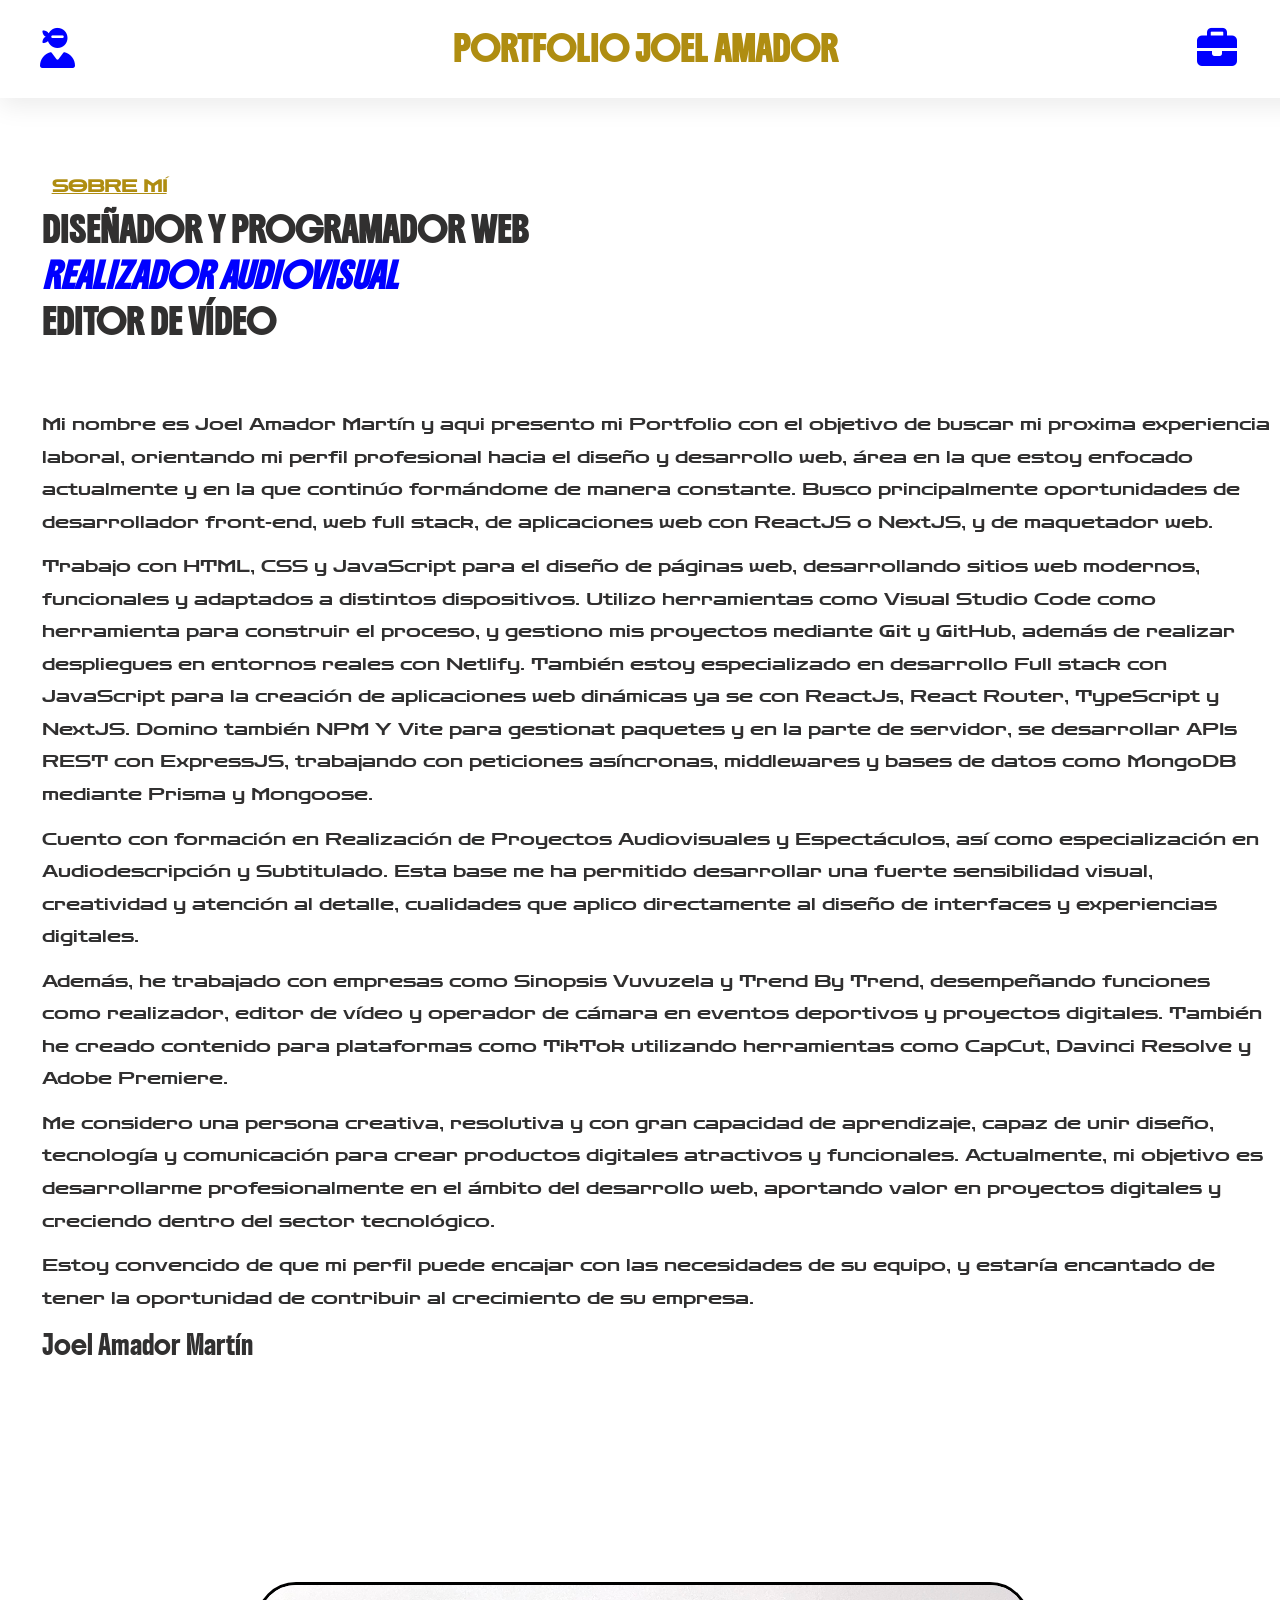
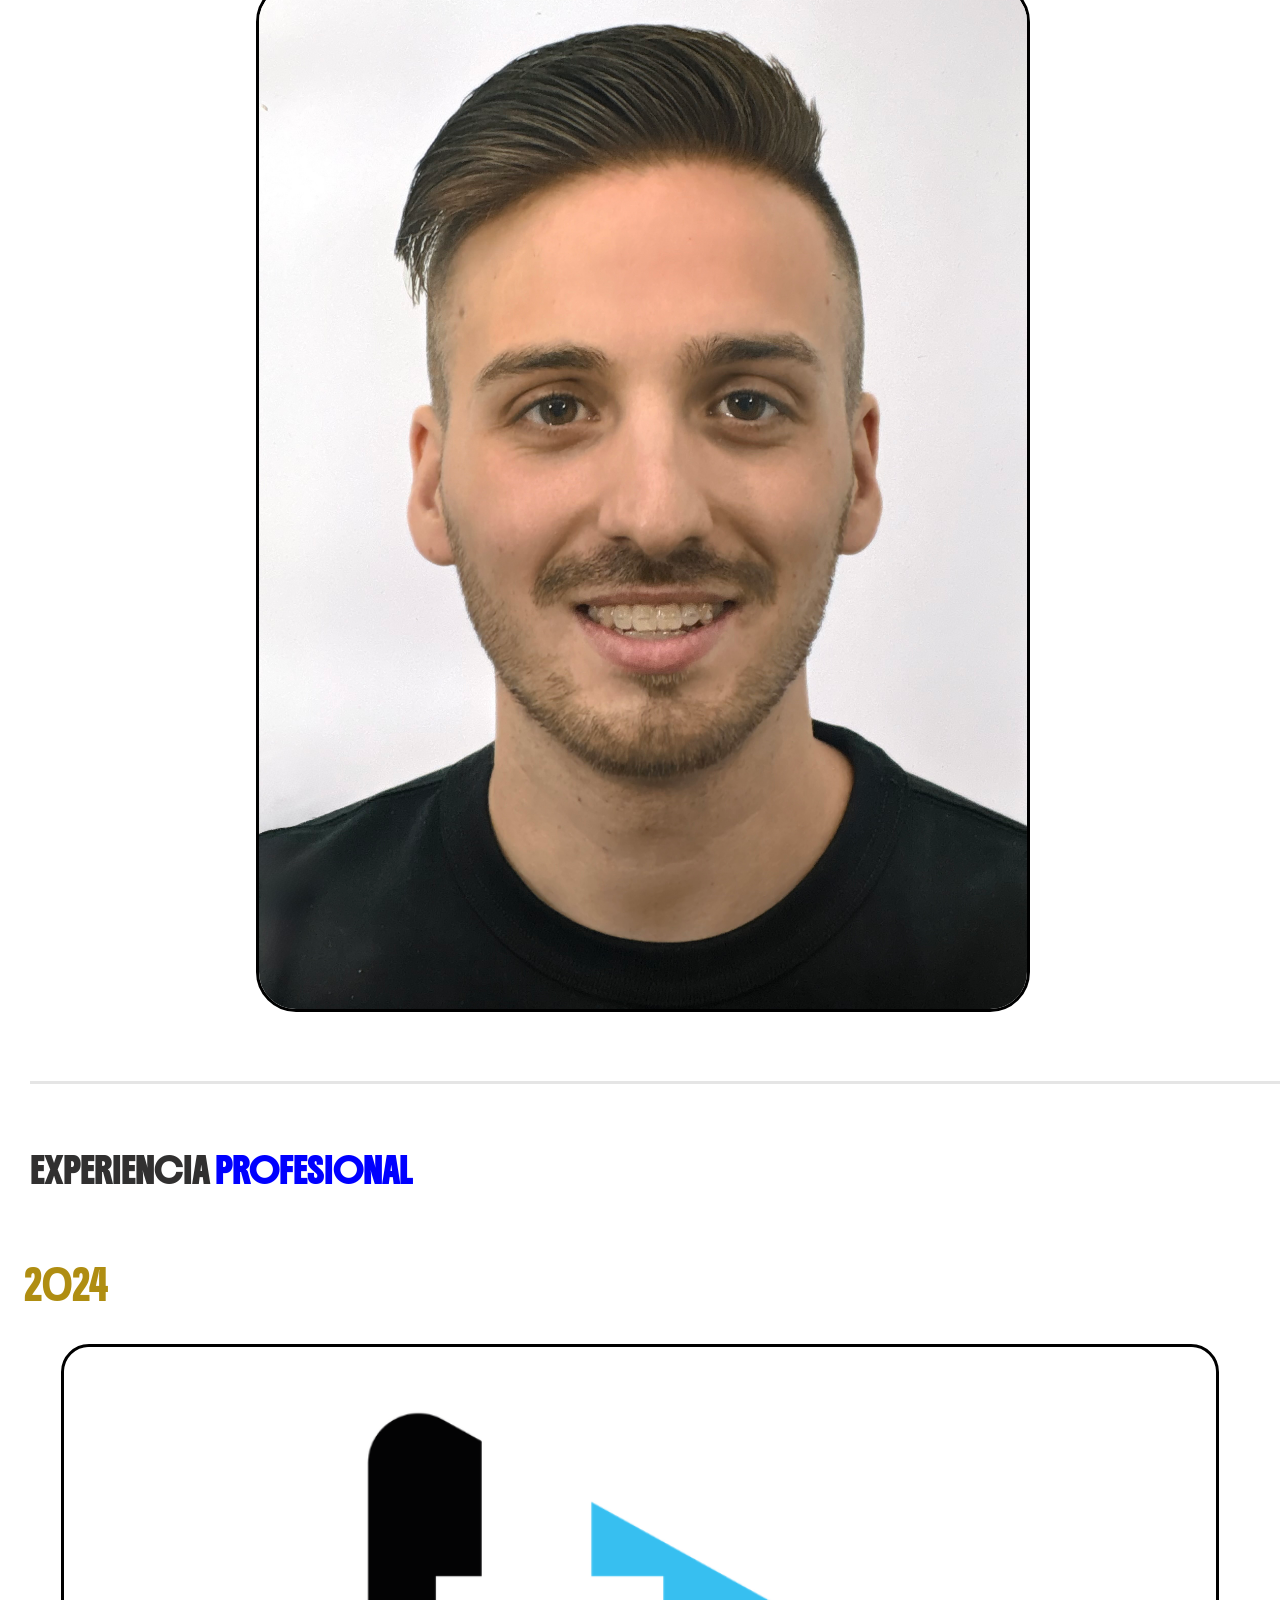
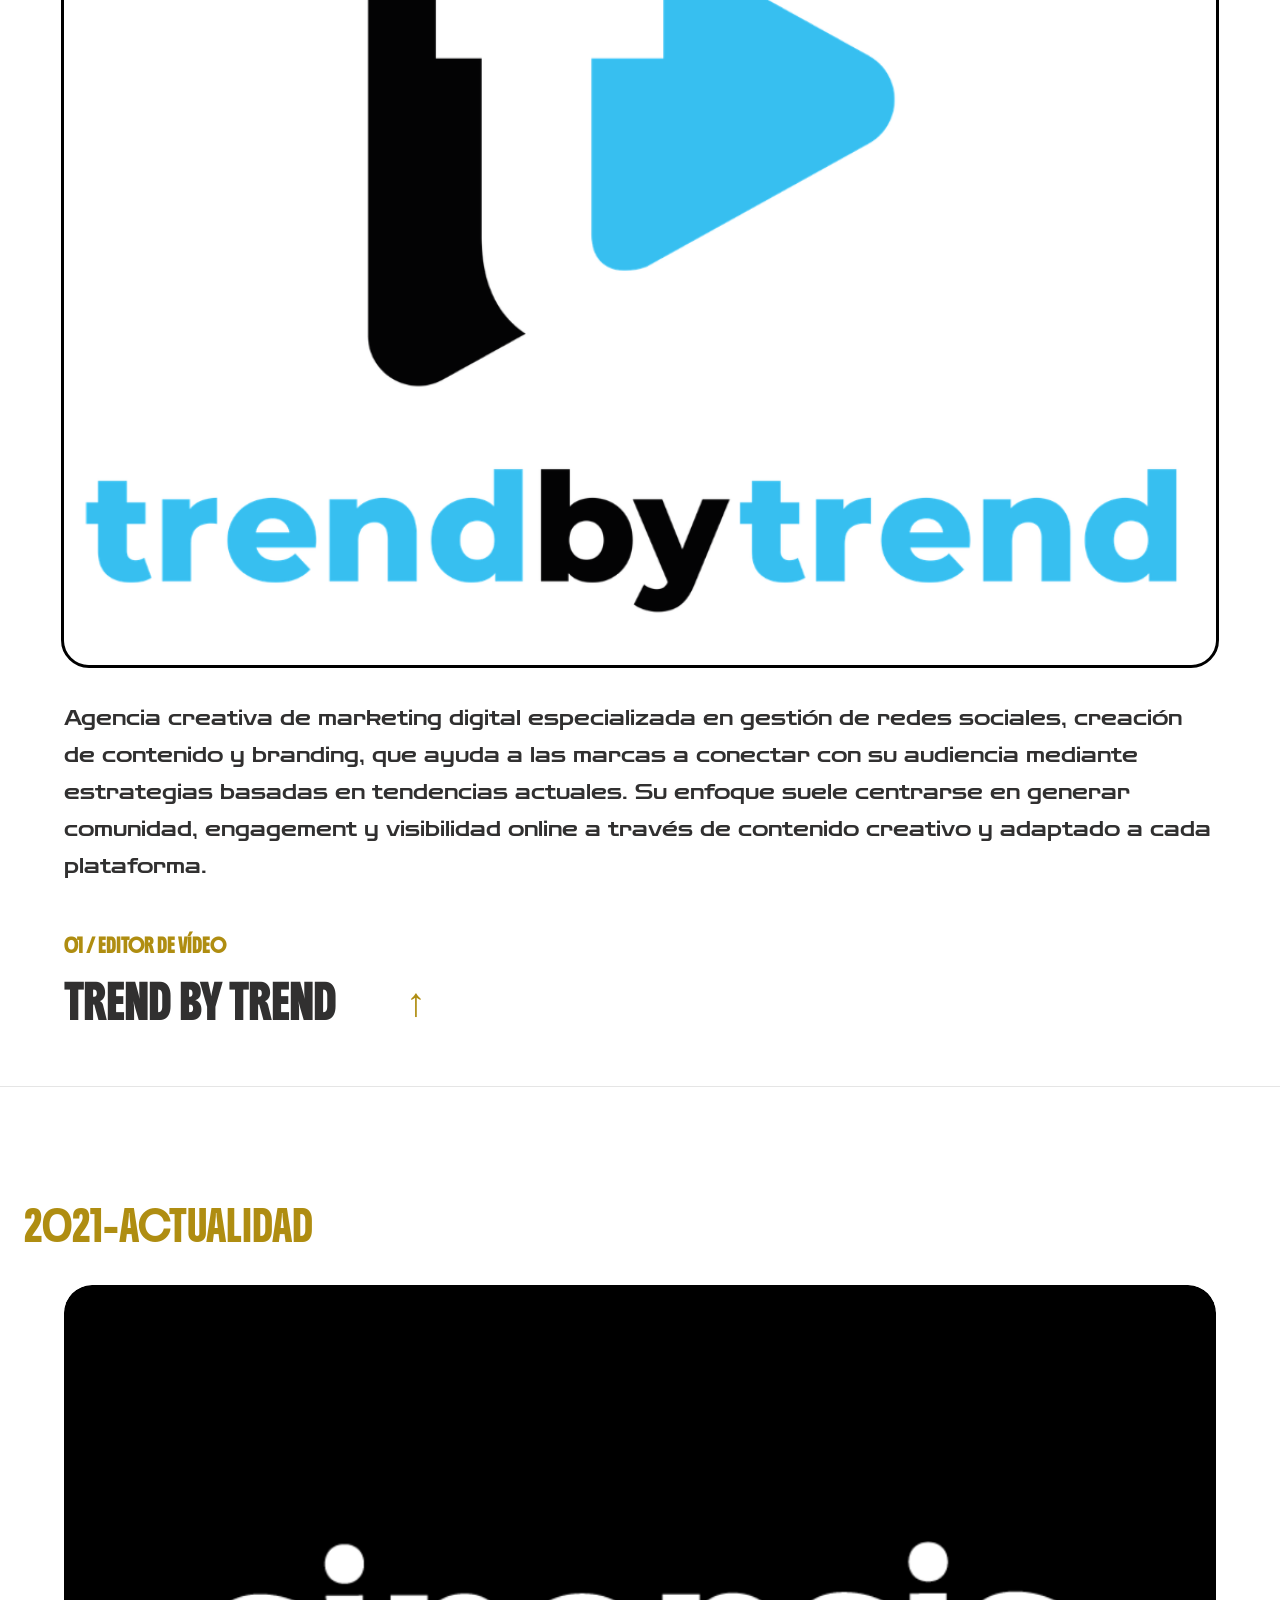
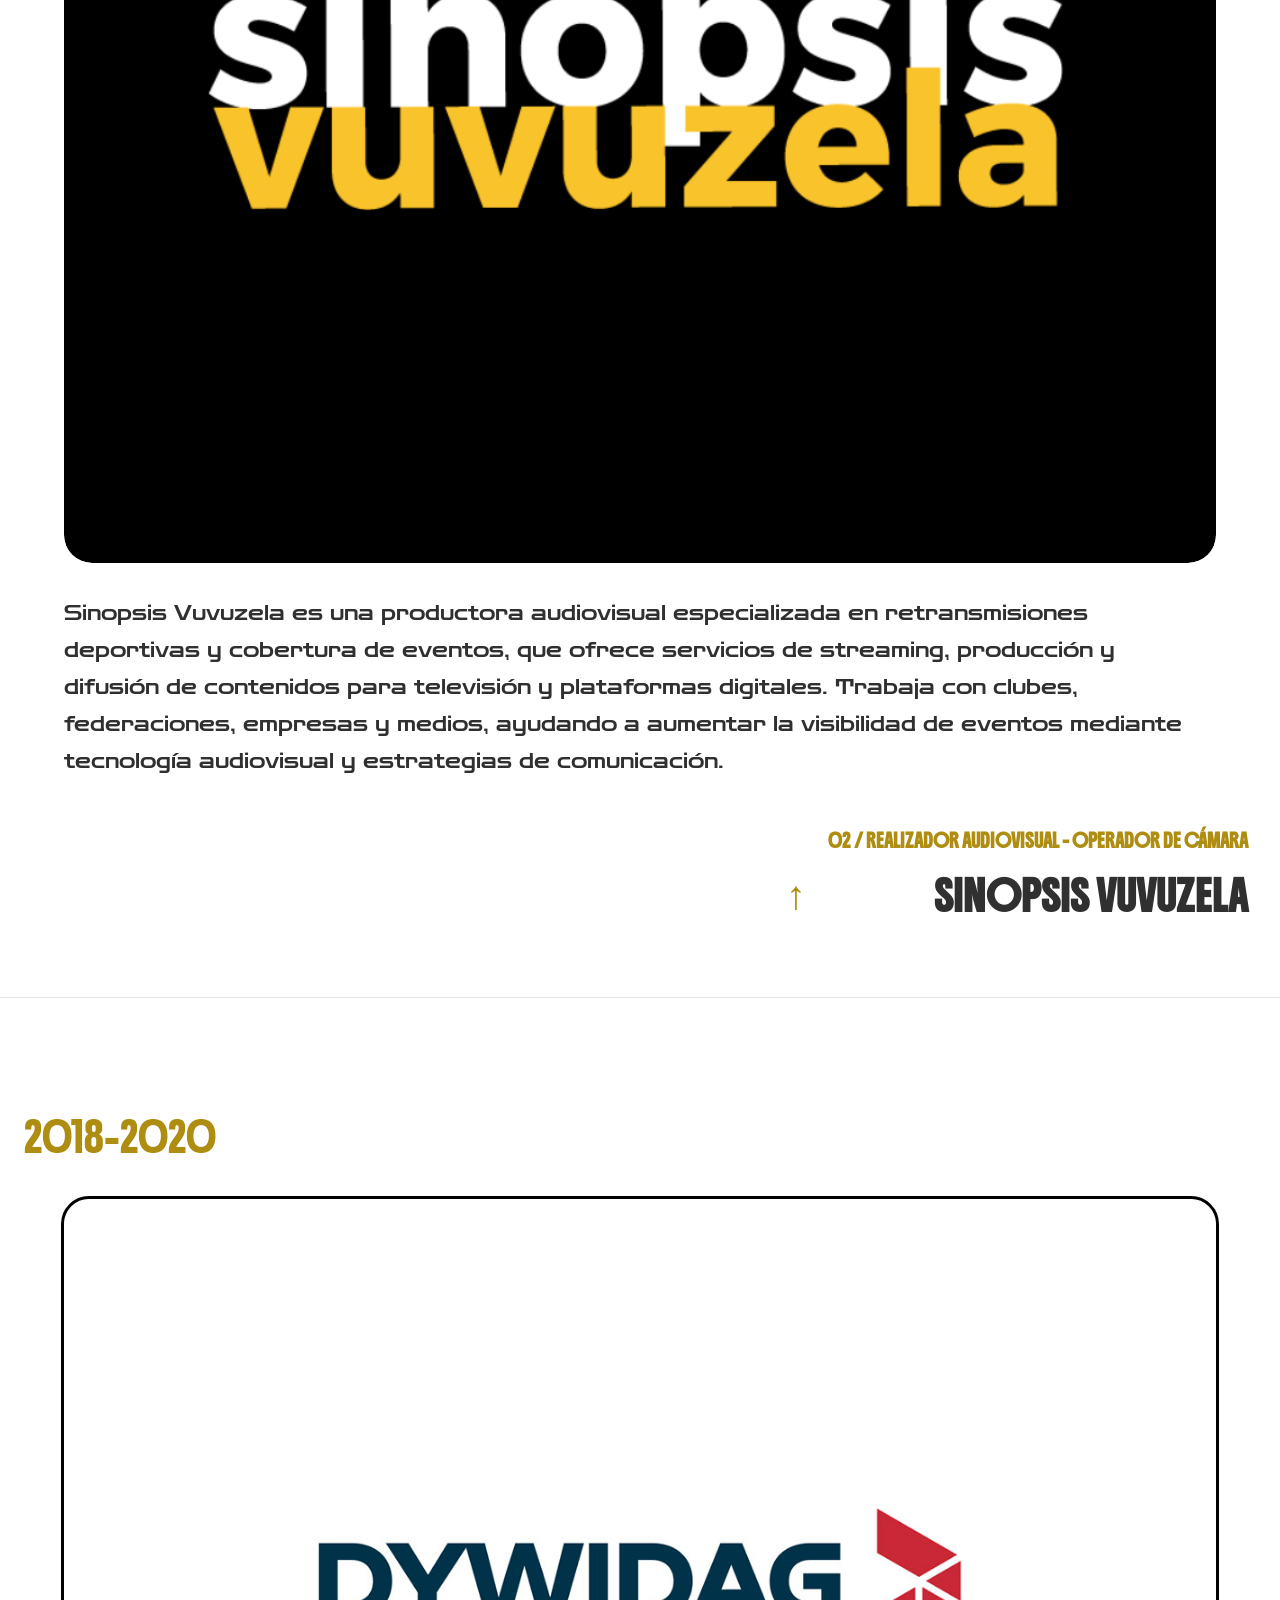
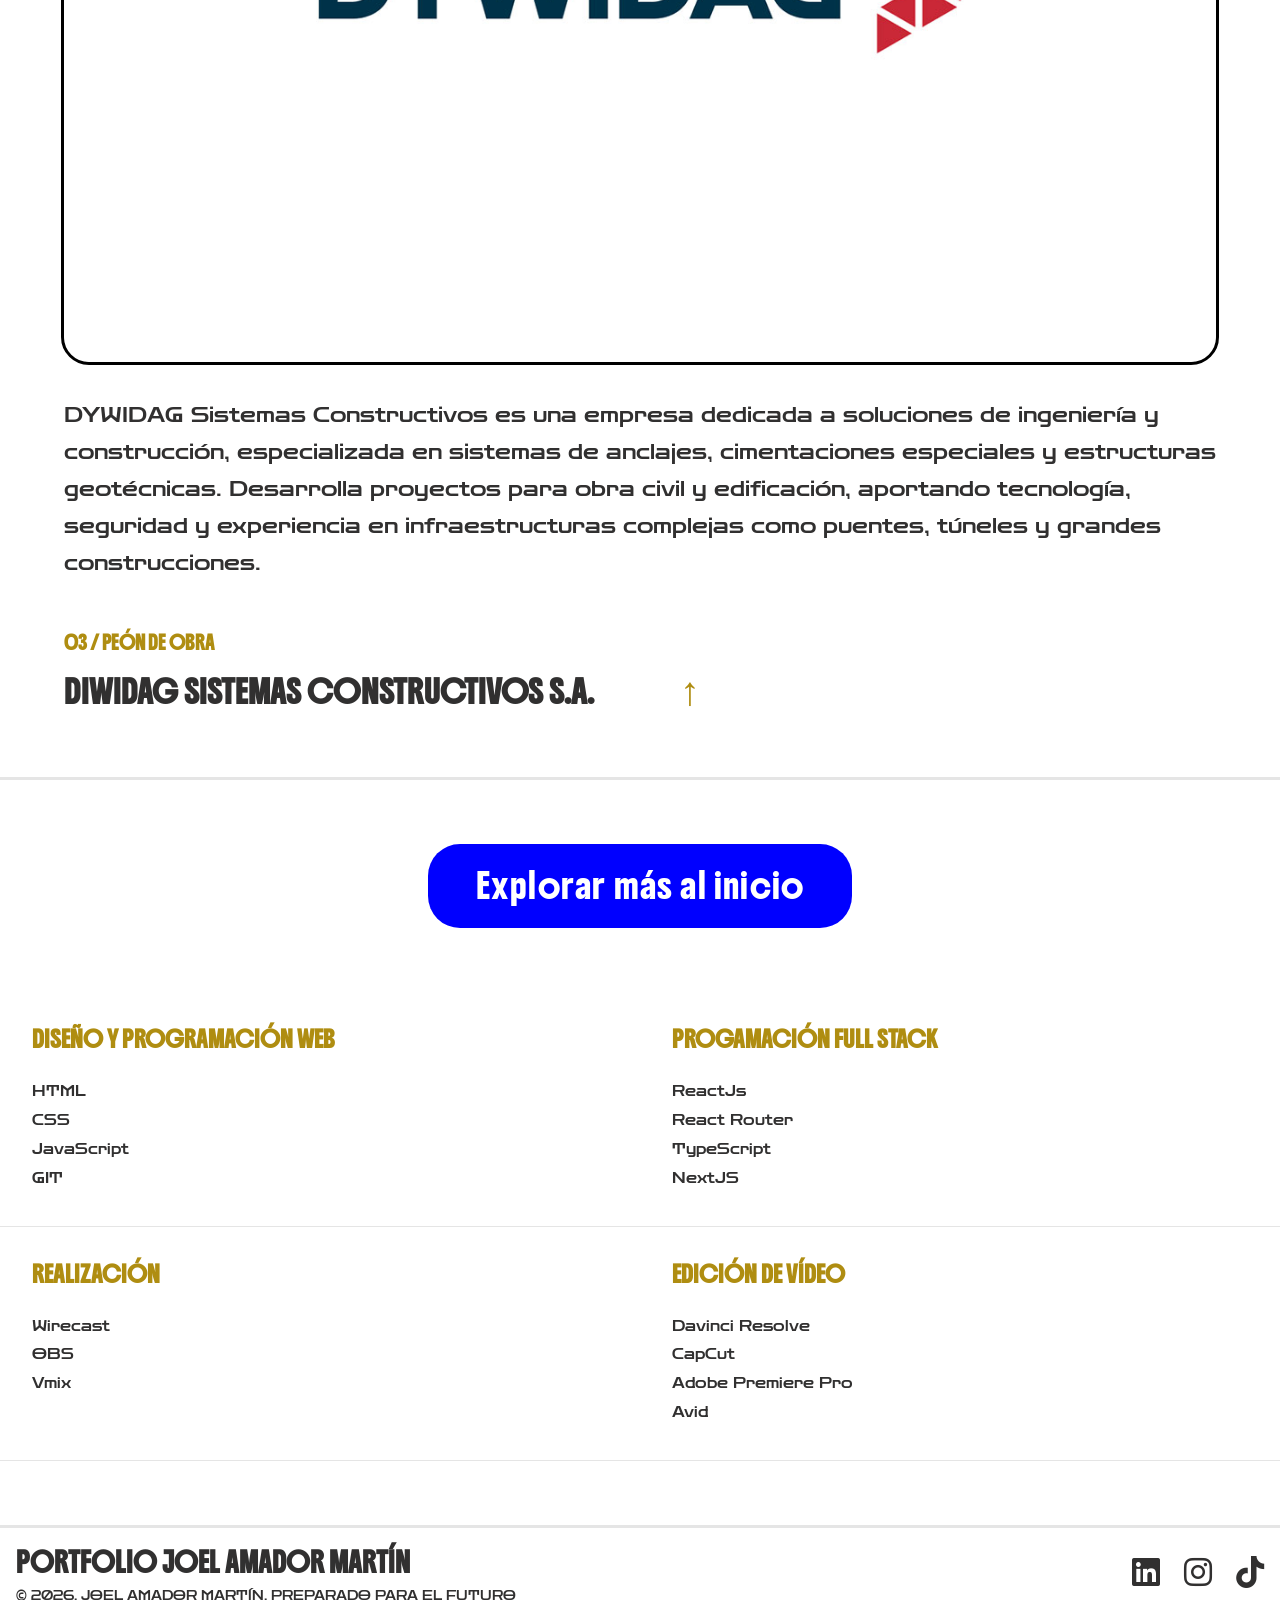
==== index.html @ 0bb432c2 "Cambiar nombre a index y actualizar enlaces" ====
<!DOCTYPE html>
<html lang="es">
<head>
    <meta charset="UTF-8">
    <meta name="color-scheme" content="light"> <!-- obligo a todos los navegadores a seguir mi estilo de color en dispositivos con modo oscuro-->
    <meta name="viewport" content="width=device-width, initial-scale=1.0">
    <title>Portfolio Joel Amador Martín</title>
    <link rel="stylesheet" href="css/estilos.css">
    <link rel="preload" as="image" href="img/foto.jpeg">
    <link rel="preload" as="image" href="img/LOGOTBT.PNG">
    <link rel="preload" as="image" href="img/SINOPSIS.jpeg">
    <link rel="preload" as="image" href="img/DIWYDAG.jpg">
    <link href="https://fonts.googleapis.com/css2?family=Zen+Dots&display=swap" rel="stylesheet">
    <link href="https://fonts.googleapis.com/css2?family=Boldonse&display=swap" rel="stylesheet">
    <link rel="stylesheet" href="https://cdnjs.cloudflare.com/ajax/libs/font-awesome/6.7.2/css/all.min.css">
    <script defer src="js/funciones.js"></script>
</head>
<body>
    <header>
        <!-- enlaces de contacto irán aquí -->
        <div class="menu-iz">
            <button class="ninja"><i class="fa-solid fa-user-ninja"></i></button>
            <nav class="contacto">
                <ul>
                    <li>CORREO<p class="adicional">joelamador26@gmail.com</p></li>
                    <li>TELÉFONO<p class="adicional">+34 605 461 922</p></li>
                    <li><a href="https://www.linkedin.com/in/joel-amador-martín-638b60219" target="_blank">LINKEDIN</a></li>
                    <li>UBICACIÓN<p class="adicional">Parla, Madrid</p></li>
                </ul>
            </nav>
        </div>
        <!-- titulo del proyecto -->
        <h1>PORTFOLIO JOEL AMADOR</h1>
        <!-- enlaces a otras ventanas irán aquí -->   
        <div class="menu-der">
            <button class="maleta"><i class="fa-solid fa-briefcase"></i></button>
            <nav class="experiencia">
                <ul>
                    <!-- javascript:void(0) hara que al pinchar navegue por la página -->
                    <li><a href="javascript:void(0)">EXPERIENCIA PROFESIONAL</a></li> 
                    <li><a href="Portfolio de trabajo.html">PORTFOLIO DE TRABAJO</a></li>
                    <li><a href="javascript:void(0)">HABILIDADES TÉCNICAS</a></li>
                    <li><a href="estudios.html">ESTUDIOS</a></li>
                </ul>
            </nav>
        </div>
    </header>

    <!-- presentación -->   
    <section class="descripcion">
        <h2>SOBRE MÍ</h2>
        <h1 class="titulo-grande"><span class="arriba">DISEÑADOR Y PROGRAMADOR WEB</span><br>
        <span class="medio">REALIZADOR AUDIOVISUAL</span><br>
        <span class="abajo">EDITOR DE VÍDEO</span>
        </h1>
        <p>Mi nombre es Joel Amador Martín y aqui presento mi Portfolio con el objetivo de buscar mi proxima experiencia laboral, orientando mi perfil profesional hacia el diseño y desarrollo web, área en la que estoy enfocado actualmente y en la que continúo formándome de manera constante. Busco principalmente oportunidades de desarrollador front-end, web full stack, de aplicaciones web con ReactJS o NextJS, y de maquetador web.</p>
        
        <p>Trabajo con HTML, CSS y JavaScript para el diseño de páginas web, desarrollando sitios web modernos, funcionales y adaptados a distintos dispositivos. Utilizo herramientas como Visual Studio Code como herramienta para construir el proceso, y gestiono mis proyectos mediante Git y GitHub, además de realizar despliegues en entornos reales con Netlify. También estoy especializado en desarrollo Full stack con JavaScript para la creación de aplicaciones web dinámicas ya se con ReactJs, React Router, TypeScript y NextJS. Domino también NPM Y Vite para gestionat paquetes y en la parte de servidor, se desarrollar APIs REST con ExpressJS, trabajando con peticiones asíncronas, middlewares y bases de datos como MongoDB mediante Prisma y Mongoose.</p>

        <p class="p1">Cuento con formación en Realización de Proyectos Audiovisuales y Espectáculos, así como especialización en Audiodescripción y Subtitulado. Esta base me ha permitido desarrollar una fuerte sensibilidad visual, creatividad y atención al detalle, cualidades que aplico directamente al diseño de interfaces y experiencias digitales.</p>

        <p class="p1">Además, he trabajado con empresas como Sinopsis Vuvuzela y Trend By Trend, desempeñando funciones como realizador, editor de vídeo y operador de cámara en eventos deportivos y proyectos digitales. También he creado contenido para plataformas como TikTok utilizando herramientas como CapCut, Davinci Resolve y Adobe Premiere.</p>

        <p class="p1">Me considero una persona creativa, resolutiva y con gran capacidad de aprendizaje, capaz de unir diseño, tecnología y comunicación para crear productos digitales atractivos y funcionales. Actualmente, mi objetivo es desarrollarme profesionalmente en el ámbito del desarrollo web, aportando valor en proyectos digitales y creciendo dentro del sector tecnológico.</p>

        <p class="p1">Estoy convencido de que mi perfil puede encajar con las necesidades de su equipo, y estaría encantado de tener la oportunidad de contribuir al crecimiento de su empresa.</p>
        <p class="p2">Joel Amador Martín</p>
    </section>
    <!--foto de Joel Amador-->   
    <div class="foto">
        <img src="img/foto.jpeg" alt="Imagen de Joel Amador">
    </div>

    <h1 class="experiencia-titulo titulo-grande">EXPERIENCIA <span style="color: blue;">PROFESIONAL</span></h1>

    <!-- sección para una de los trabajos -->
    <section class="trabajo1">
        <p>2024</p>
        <div class="seccion-imagen">
            <img src="img/tbt.png" alt="Imagen del trabajo">
        </div>
        <p class="seccion-resumen">Agencia creativa de marketing digital especializada en gestión de redes sociales, creación de contenido y branding, que ayuda a las marcas a conectar con su audiencia mediante estrategias basadas en tendencias actuales. Su enfoque suele centrarse en generar comunidad, engagement y visibilidad online a través de contenido creativo y adaptado a cada plataforma.</p>
        <div class="seccion-info">
            <h2>01 / EDITOR DE VÍDEO</h2>
        </div>
        <div class="seccion-titulo">
            <a href="https://trendbytrend.com" target="_blank" class="trabajo-link">
                <h1>TREND BY TREND</h1>
                <span class="flecha">↑</span>
            </a>
        </div>
    </section>

    <!-- segundo trabajo -->
    <section class="trabajo2">
        <p>2021-ACTUALIDAD</p>
            <div class="seccion-imagen">
                <img src="img/sinopsis.png" alt="Imagen del trabajo">
            </div>
            <p class="seccion-resumen">Sinopsis Vuvuzela es una productora audiovisual especializada en retransmisiones deportivas y cobertura de eventos, que ofrece servicios de streaming, producción y difusión de contenidos para televisión y plataformas digitales. Trabaja con clubes, federaciones, empresas y medios, ayudando a aumentar la visibilidad de eventos mediante tecnología audiovisual y estrategias de comunicación.</p>
            <div class="seccion-info">
                <h2>02 / REALIZADOR AUDIOVISUAL - OPERADOR DE CÁMARA</h2>
                <div class="seccion-titulo">
                    <a href="https://sinopsisvuvuzela.com" target="_blank" class="trabajo-link">
                        <span class="flecha">↑</span>
                        <h1>SINOPSIS VUVUZELA</h1>
                    </a>
                </div>
            </div>
    </section>

    <!-- tercer trabajo -->
    <section class="trabajo3">
        <p>2018-2020</p>
            <div class="seccion-imagen">
                <img src="img/DIWYDAG.jpg" alt="Imagen del trabajo">
            </div>
            <p class="seccion-resumen">DYWIDAG Sistemas Constructivos es una empresa dedicada a soluciones de ingeniería y construcción, especializada en sistemas de anclajes, cimentaciones especiales y estructuras geotécnicas. Desarrolla proyectos para obra civil y edificación, aportando tecnología, seguridad y experiencia en infraestructuras complejas como puentes, túneles y grandes construcciones.</p>
            <div class="seccion-info">
                <h2>03 / PEÓN DE OBRA</h2>
                <div class="seccion-titulo">
                    <a href="https://dywidag.com/es-ES" target="_blank" class="trabajo-link">
                        <h1>DIWIDAG SISTEMAS CONSTRUCTIVOS S.A.</h1>
                        <span class="flecha">↑</span>
                    </a>
                </div>
            </div>
    </section>

    <!-- botón para la vuelta al inicio -->
    <div class="vuelta">
        <button id="explorar-btn">Explorar más al inicio</button>
    </div>

    <!-- sección de capacidades -->
    <section class="capacidades">
        <div>
            <h2>DISEÑO Y PROGRAMACIÓN WEB</h2>
            <li>HTML</li>
            <li>CSS</li>
            <li>JavaScript</li>
            <li>GIT</li>    
        </div>
        <div>
            <h2>PROGAMACIÓN FULL STACK</h2>
            <li>ReactJs</li>
            <li>React Router</li>
            <li>TypeScript</li>
            <li>NextJS</li>    
        </div>
        <div>
            <h2>REALIZACIÓN</h2>
            <li>Wirecast</li>
            <li>OBS</li>
            <li>Vmix</li> 
        </div>
        <div>
            <h2>EDICIÓN DE VÍDEO</h2>
            <li>Davinci Resolve</li>
            <li>CapCut</li>
            <li>Adobe Premiere Pro</li>
            <li>Avid</li> 
        </div>

    </section>

    <!-- final del body -->
    <footer>
        <div class="footer-titulo">
            <div class="footer-text">
                <h1>PORTFOLIO JOEL AMADOR MARTÍN</h1>
                <h2>© 2026. JOEL AMADOR MARTÍN. PREPARADO PARA EL FUTURO</h2>
            </div>
            <div class="footer-enlaces">
                <a href="https://www.linkedin.com/in/joel-amador-martín-638b60219" target="_blank"><i class="fa-brands fa-linkedin"></i></a>
                <a href="https://www.instagram.com/jowy11_/" target="_blank"><i class="fa-brands fa-instagram"></i></a>
                <a href="https://www.tiktok.com/@jowy11_?is_from_webapp=1&sender_device=pc" target="_blank"><i class="fa-brands fa-tiktok"></i></a>
            </div>
        </div>
    </footer>
</body>
</html>
---- css/estilos.css ----
:root {
    color-scheme: light; /* No cambiará nada del CSS en dispositivos oscuros */
}

*{
    margin: 0;
    padding: 0;
}

 /* ===================== CUERPO ===================== */

body {
    font-family: 'Zen Dots', sans-serif;
    color: #313030;
    background-color: #ffffff;
    font-size: clamp(0.95rem, 1.4vw, 1.1rem); /* Para ajustar el texto dinamicamente según el ancho de la pantalla */
}

 /* ===================== HEADER ===================== */

header {
    display: flex;
    justify-content: space-between;
    align-items: center;
    position: fixed; /* Mantiene el encabezado fijo al hacer scroll */
    top: 0; 
    left: 0; 
    width: 100%;
    padding: 1.5rem 2rem;
    /* Filtros para que el contenido que pase por debajo se vea en un tono transparente y difuminado */
    background-color: rgba(255, 255, 255, 0.75); /* Fondo semitransparente */
    backdrop-filter: blur(12px); /* Desenfoque del fondo detrás del header */
    -webkit-backdrop-filter: blur(12px); /* Compatibilidad Safari */
    box-shadow: 0 8px 24px rgba(0, 0, 0, 0.08); /* Sombra suave bajo el header */
    z-index: 10;
}
 
header h1 {
    font-family: 'Boldonse', sans-serif;
    color: #AF8D11;
    position: absolute; /* Posiciona el título sobre el centro del header */
    left: 48%; 
    transform: translateX(-50%); /* Centra exactamente el título */
    font-size: clamp(1.35rem, 2vw, 2rem); /* Para ajustar el texto dinamicamente según el ancho de la pantalla */
    white-space: nowrap; /* Evita que el texto se divida en varias líneas */
    transition: all 0.3s ease; /* Transición suave para cambios de estilo */
}
 
header h1:hover {
    color: black;
    font-size: clamp(1.55rem, 2.3vw, 2.3rem);
}
 
/* Div botones */
.menu-iz,
.menu-der {
    display: flex;
    position: relative;
}

.menu-iz {
    width: 50px; 
    height: 50px;
}

.menu-der {
    width: 170px; 
    height: 50px; 
    right: 10px;
}
 
/* Botones */
.ninja, .maleta {
    width: 100%; 
    height: 100%;
    background-color: transparent; /* Sin fondo para que sea solo icono */
    border: none; /* Sin borde para que sea solo icono */
    cursor: pointer; /* Indica que es interactivo */
    font-size: 3rem;
    color: blue;
    transition: all 0.3s ease; /* Transición suave para cambios de estilo */
}
 
.ninja:hover,
.maleta:hover {
    color: black;
    font-size: 3.5rem;
}
 
/* Menús desplegables de los botones */
nav.contacto,
nav.experiencia {
    font-family: 'Boldonse', sans-serif;
    display: none; /* Ocultas hasta que se activa su clase .show */
    position: absolute; /* Posicionadas sobre el resto del contenido */
    top: calc(100% + 0.75rem); /* Se sitúan justo debajo del botón */
    left: -32px; 
    min-width: 14rem;
    padding: 0.8rem;
    border-radius: 1rem;
    background-color: rgba(255, 255, 255, 0.9); /* Fondo translúcido blanco */
    backdrop-filter: blur(12px); /* Desenfoque del contenido detrás */
    -webkit-backdrop-filter: blur(12px); /* Compatibilidad Safari */
    border: 1px solid rgba(0, 0, 0, 0.08);
    box-shadow: 0 24px 55px rgba(0, 0, 0, 0.50); /* Sombra pronunciada para profundidad */
    z-index: 20;
}
 
/* Menús desplegables del boton derecho */
nav.experiencia {
    left: auto;
    right: 22px; 
}
 
/* Menús desplegados */
nav.contacto.show,
nav.experiencia.show {
    display: block; /* Muestra los menús cuando tienen la clase .show */
}
 
/* Listas dentro de los menús */
nav.contacto ul,
nav.experiencia ul {
    display: flex; /* Flexbox para apilar los elementos */
    flex-direction: column; /* Lista vertical */
    list-style: none;
    gap: 0.35rem;
}
 
/* Items de las listas */
nav.contacto li,
nav.experiencia li {
    padding: 0.8rem 1rem; 
    border-radius: 0.9rem;
    background: rgba(255, 255, 255, 0.2); /* Fondo translúcido que resalta */
    cursor: pointer; /* Indica que es interactivo */
    transition: all 0.3s ease;
}
 
nav.contacto li:hover,
nav.experiencia li:hover {
    font-size: 1.3rem;
}
 
/* Enlaces dentro de los items */
nav.contacto li a,
nav.experiencia li a {
    color: #111;
    text-decoration: none; /* Elimina subrayado de los enlaces */
}
 
/* Contenido adicional dentro de los items */
nav.contacto li p.adicional {
    display: none; /* Texto adicional oculto por defecto */
    margin-top: 0.5rem;
    padding: 0.5rem 1rem;
    background: rgba(0, 0, 0, 0.15); /* Fondo oscuro semitransparente */
    border-radius: 0.5rem;
    color: #333;
    font-size: 0.9rem;
}
 
nav.contacto li.show p.adicional {
    display: block; /* Muestra el texto adicional cuando se activa */
}
 

/* ===================== PRESENTACIÓN ===================== */

/* Descripción y foto */
.descripcion {
    display: inline-block; /* Alinea la descripción junto a la imagen */
    vertical-align: top; /* Asegura que quede alineado en la parte superior */
    width: 50%;
    margin-left: 2%;
    padding: 11rem 0; 
}
 
/* Subtitulo */
.descripcion h2 {
    text-align: start;
    text-decoration: underline; /* Subraya para destacar la sección */
    color: #AF8D11;
    font-size: 1.1rem;
    margin: 0 10px 10px;
    transition: font-size 0.3s ease;
    cursor: pointer;
    white-space: nowrap; /* Evita que el texto se divida en varias líneas */
}
 
.descripcion h2:hover {
    font-size: 1.3rem;
}

/* Título de la sección */
.titulo-grande {
    font-size: 30px;
    font-family: 'Boldonse', sans-serif;
    margin: 0 10px 4rem 0;
    text-align: start; /* Alinea el texto al inicio de su contenedor */
    text-transform: uppercase; /* Convierte el texto a mayúsculas */
}
 
.descripcion .titulo-grande {
    transition: font-size 0.3s ease;
}
 
.descripcion .titulo-grande:hover {
    font-size: 32px;
}
 
/* Línea del medio del titulo */
.medio {
    color: blue;
    font-style: italic; /* Cursiva */
}
 
/* Párrafo de la sección */
.descripcion p {
    color: #313030;
    margin: 0.75rem 0; /* Espacio vertical entre párrafos */
    line-height: 1.85; /* Altura de línea para mejorar lectura */
    text-align: start;
}
 
/* Párrafos que ocupan mas ancho que los otros*/
.p1 {
   width: 98vw; /* Obliga al texto a ser gigante (94% de la pantalla), saltándose el límite del 50%, pero adaptándose si encoges la ventana */
   max-width: 1390px; /* Evita que en monitores enormes se estire más allá de tu diseño original */
}
 
/* Línea final */
.p2 {
    font-family: 'Boldonse', sans-serif;
    color: blue;
    margin-top: 3rem;
    font-size: 1.1rem; 
    padding-top: 2px;
}
 
/* Div de la foto */
.foto {
    display: inline-block; /* Permite colocar la imagen junto al texto */
    vertical-align: top; /* Alinea la imagen con la parte superior del texto */
    width: 36%;
    padding: 15rem 3rem;
}
 
/* Imágen Joel */
.foto img {
    width: 120%;
    margin-left: -20px;
    border: 3px solid #000;
    border-radius: 2.5rem;
    object-fit: cover; /* Asegura que la imagen cubra todo el contenedor sin distorsionarse */
    transition: transform 0.4s ease; /* Transición suave para el efecto hover */
}
 
.foto img:hover {
    transform: scale(1.05);
}


/* ===================== TRABAJOS ===================== */

/* Título de la sección */ 
.experiencia-titulo {
   margin: -5rem 0 9rem 30px;
   text-align: start; /* Alineación inicial para mantener consistencia */
   border-top: 3px solid rgba(0, 0, 0, 0.1);
   padding-top: 4rem;
}

/* Contenedores de cada trabajo */
.trabajo1,
.trabajo2,
.trabajo3 {
    position: relative; /* Para posicionar los títulos de cada trabajo */
    padding-top: 2rem;
    margin-bottom: 4rem;
    border-bottom: 1px solid rgba(0, 0, 0, 0.1);
}

.trabajo3 {
    border-bottom: 3px solid rgba(0, 0, 0, 0.1);
}

/* Títulos de cada trabajo */
.trabajo1 p,
.trabajo2 p,
.trabajo3 p {
    position: absolute; /* Posiciona los títulos sobre las imágenes */
    margin: 0;
    font-family: 'Boldonse', sans-serif;
    font-size: 27px;
    color: #AF8D11;
}

.trabajo1 p,
.trabajo3 p {
    right: 20px;
    text-align: right;
}

.trabajo1 p {
    top: -6.5rem;
}

.trabajo2 p {
    top: -0.5rem;
    left: 30px;
    text-align: left;
}

.trabajo3 p {
    top: 1rem;
}

/* Sección de imagen de cada trabajo */
.trabajo1 .seccion-imagen,
.trabajo2 .seccion-imagen,
.trabajo3 .seccion-imagen {
    width: 50%;
    margin-bottom: 3.5rem;
    overflow: hidden; /* Oculta cualquier parte de la imagen que sobresalga del contenedor */
    border-radius: 1.75rem;
}

.trabajo1 .seccion-imagen,
.trabajo3 .seccion-imagen {
    margin-left: 24px;
    border: 3px solid #000;
}

.trabajo1 .seccion-imagen {
    margin-top: -20px;
}

.trabajo2 .seccion-imagen {
    margin-top: 75px;
    margin-left: 48%;
}

.trabajo3 .seccion-imagen {
    width: 47%;
    margin-top: 5.5rem;
}

/* Imágenes de cada trabajo */
.trabajo1 .seccion-imagen img,
.trabajo2 .seccion-imagen img,
.trabajo3 .seccion-imagen img {
    display: block; /* Elimina el espacio inferior que las imágenes suelen tener */
    object-fit: cover; /* Asegura que la imagen cubra todo el contenedor sin distorsionarse */
    transition: transform 0.4s ease;
}

.trabajo2 .seccion-imagen img,
.trabajo3 .seccion-imagen img {
    width: 100%;
}

.trabajo1 .seccion-imagen img {
    width: 94%;
    margin-left: 20px;
}

.trabajo3 .seccion-imagen img {
    margin-left: 20px;
    margin-top: 93px;
}

.trabajo1 .seccion-imagen img:hover,
.trabajo2 .seccion-imagen img:hover,
.trabajo3 .seccion-imagen img:hover {
    transform: scale(1.08);
}

/* Sección de resumen de cada trabajo */
.trabajo1 .seccion-resumen,
.trabajo2 .seccion-resumen,
.trabajo3 .seccion-resumen {
    font-family: 'Zen Dots', sans-serif;
    color: #313030;
    line-height: 1.85; /* Altura de línea para mejorar lectura */
    width: 37rem;
}

.trabajo1 .seccion-resumen,
.trabajo2 .seccion-resumen,
.trabajo3 .seccion-resumen {
    margin-top: 7rem;
}

.trabajo1 .seccion-resumen,
.trabajo3 .seccion-resumen {
    text-align: end;
}

.trabajo1 .seccion-resumen {
    font-size: 26px;
}

.trabajo2 .seccion-resumen {
    text-align: start;
    font-size: 24px;
}

.trabajo3 .seccion-resumen {
    font-size: 25px;
}

/* Sección de información de cada trabajo */
.trabajo1 .seccion-info,
.trabajo3 .seccion-info {
    width: 50%;
    margin-bottom: 1rem;
}

.trabajo2 .seccion-info {
    margin-left: auto;
    padding-right: 2rem;
    box-sizing: border-box; /* Para que el padding no aumente el ancho total */
    display: flex;
    flex-direction: column;
    align-items: flex-end;
}

.trabajo3 .seccion-info {
    margin-top: 53px;
}

/* Títulos de la sección de información de cada trabajo */
.trabajo1 .seccion-info h2,
.trabajo2 .seccion-info h2,
.trabajo3 .seccion-info h2 {
    color: #AF8D11;
    font-size: 13px;
    margin-bottom: 1rem;
    font-family: 'Boldonse', sans-serif;
    text-transform: uppercase; /* Convierte el texto a mayúsculas */
}

.trabajo2 .seccion-info h2 {
    text-align: right;
    margin: 0 0 1rem 0;
}

.trabajo1 .seccion-info h2,
.trabajo3 .seccion-info h2 {
    margin-left: 30px;
    text-align: start;
    margin-top: -30px;
}

/* Sección de título de cada trabajo */
.trabajo1 .seccion-titulo,
.trabajo3 .seccion-titulo {
    margin-left: 2rem;
}

.trabajo1 .seccion-titulo {
    height: 9rem;
}

.trabajo2 .seccion-titulo {
    margin: 0;
    height: 8rem;
}

/* Enlace del título de cada trabajo */
.trabajo-link {
    display: flex;
    align-items: center;
    gap: 0.75rem;
    text-decoration: none;
    color: inherit; /* Hereda el color del texto para que el enlace no cambie de color */
}

/* Ajustes específicos para cada trabajo */
.trabajo2 .seccion-titulo .trabajo-link {
    justify-content: flex-end;
    gap: 1rem;
}

/* Títulos de cada trabajo */
.trabajo1 .seccion-titulo .trabajo-link h1,
.trabajo2 .seccion-titulo .trabajo-link h1,
.trabajo3 .seccion-titulo .trabajo-link h1 {
    font-family: 'Boldonse', sans-serif;
    margin-right: 10px;
    text-transform: uppercase; /* Convierte el texto a mayúsculas */
    white-space: nowrap; /* Evita que el texto se divida en varias líneas */
    transition: transform 0.3s ease, color 0.3s ease;
}

.trabajo1 .seccion-titulo .trabajo-link h1 {
    text-align: start;
    font-size: 50px;
    margin-bottom: 9rem;
    transform-origin: left center; /* El punto de origen para la transformación será el centro izquierdo del texto */
}

.trabajo2 .seccion-titulo .trabajo-link h1 {
    font-size: clamp(20px, 4vw, 50px);
    margin: 0;
    transform-origin: right center; /* El punto de origen para la transformación será el centro derecho del texto */
}

.trabajo3 .seccion-titulo .trabajo-link h1 {
    text-align: start;
    font-size: 26px;
    margin-bottom: 4rem;
    transform-origin: left center; /* El punto de origen para la transformación será el centro izquierdo del texto */
}

.trabajo1 .seccion-titulo .trabajo-link h1:hover,
.trabajo2 .seccion-titulo .trabajo-link h1:hover,
.trabajo3 .seccion-titulo .trabajo-link h1:hover {
    color: blue;
}

.trabajo1 .seccion-titulo .trabajo-link h1:hover,
.trabajo2 .seccion-titulo .trabajo-link h1:hover {
    transform: scale(1.1);
}

.trabajo3 .seccion-titulo .trabajo-link h1:hover {
    transform: scale(1.07);
}

/* Flechas de cada trabajo */
.trabajo1 .flecha,
.trabajo2 .flecha,
.trabajo3 .flecha {
    display: inline-block; /* Permite aplicar transformaciones a la flecha sin afectar al texto */
    font-size: 2.5rem;
    color: #AF8D11;
    transition: transform 0.3s ease;
}

.trabajo1 .flecha {
    margin-left: 15rem;
    margin-top: -140px;
}

.trabajo2 .flecha {
    margin-right: 7rem;
}

.trabajo3 .flecha {
    margin-left: 4rem;
    margin-top: -63px;
}

.trabajo1 .seccion-titulo .trabajo-link h1:hover ~ .flecha,
.trabajo3 .seccion-titulo .trabajo-link h1:hover ~ .flecha {
    transform: rotate(90deg); /* Rota la flecha 90 grados en sentido horario */
}


/* ===================== BOTÓN DE VUELTA ===================== */


/* Contenedor del botón de vuelta */
.vuelta {
    display: flex;
    justify-content: center;
    margin: 4rem 0;
}
 
/* Botón de vuelta */
#explorar-btn {
    font-family: 'Boldonse', sans-serif;
    font-size: 1.5rem;
    padding: 1.2rem 3rem;
    background-color: blue;
    color: white;
    border: none;
    border-radius: 2rem;
    cursor: pointer;
    letter-spacing: 0.05em; /* Espaciado entre letras para un efecto más llamativo */
    transition: background-color 0.3s ease, transform 0.2s ease; /* Transición suave para cambios de color y tamaño */
}
 
#explorar-btn:hover {
    background-color: #AF8D11;
    transform: scale(1.05);
}
 

/* ===================== HABILIDADES TÉCNICAS ===================== */


/* Contenedor de las capacidades técnicas */
.capacidades {
    display: grid;
    grid-template-columns: repeat(4, 1fr);
    width: 100%;
    margin: 4rem 0;
}
 
/* Cada bloque de capacidad técnica */
.capacidades div {
    padding: 2rem;
    border-right: 1px solid rgba(0, 0, 0, 0.1);
}
 
.capacidades div:last-child {
    border-right: none;
}

/* Título de cada bloque de capacidad técnica */
.capacidades h2 {
    font-family: 'Boldonse', sans-serif;
    font-size: 1rem;
    margin-bottom: 1.5rem;
    color: #AF8D11;
    white-space: nowrap; /* Evita que el título se divida en varias líneas */
}

/* Lista de cada bloque de capacidad técnica */
.capacidades li {
    list-style: none;
    font-family: 'Zen Dots', sans-serif;
    font-size: 0.9rem;
    color: #313030;
    line-height: 2; /* Espacio entre cada habilidad para mejorar la legibilidad */
}
 

/* ===================== FOOTER ===================== */


/* Contenedor del footer */
footer {
    padding: 1rem;
    border-top: 3px solid rgba(0, 0, 0, 0.1); /* Línea superior para separar el footer del resto del contenido */
}

/* Contenedor del título y los enlaces del footer */
.footer-titulo {
    display: flex;
    justify-content: space-between;
    align-items: center;
}

/* Título del footer */
.footer-text h1 {
    font-family: 'Boldonse', sans-serif;
    font-size: 1.2rem;
    margin-bottom: 0.5rem;
}

/* Subtítulo del footer */
.footer-text h2 {
    font-size: 0.75rem;
    font-weight: normal;
    color: #313030;
}

/* Contenedor de los enlaces del footer */
.footer-enlaces {
    display: flex;
    align-items: flex-end;
    gap: 1.5rem;
}

/* Enlaces del footer */
.footer-enlaces a {
    color: inherit; /* Hereda el color del texto para mantener la coherencia visual */
    text-decoration: none;
    font-size: 2rem;
}
 
.footer-enlaces a:hover {
    color: #AF8D11;
}

 
/* ===================== RESPONSIVE ===================== */
 

@media (max-width: 1400px) {
 
    html, body {
        max-width: 100%;
        overflow-x: hidden; /* Evita que aparezca una barra de desplazamiento horizontal por cualquier elemento que se salga del ancho de la pantalla */
    }
 
    header h1 {
        font-size: clamp(1rem, 2vw, 1.5rem);
    }
 
    .ninja, .maleta {
        font-size: 2.5rem;
    }
 
    .descripcion {
        width: 100%;
        box-sizing: border-box; /* Para que el padding no aumente el ancho total y no cause desbordamiento */
        padding-left: 1rem;
        padding-right: 2rem;
        overflow-x: hidden;
    }
 
    .descripcion p {
        width: 100%;
        box-sizing: border-box;
        white-space: normal; /* Obligamos a saltar de línea */
        overflow-wrap: break-word; /* Tijeras para palabras largas */
        word-break: break-word; /* Rompe palabras largas para evitar desbordamiento */
    }
 
    /* Domamos el hover del h2 (SOBRE MÍ) para que no crezca tanto */
    .descripcion h2:hover {
        font-size: 1.15rem;
    }
 
    /* Evitamos el salto gigante del h1 (DISEÑADOR Y PROGRAMADOR...) */
    .descripcion .titulo-grande:hover {
        font-size: 26px;
    }

    /* Ajuste perfecto para la foto en tablets grandes/portátiles */
    .descripcion .foto {
        display: block; /* Le quita el comportamiento de texto y elimina el hueco fantasma inferior */
        margin: 0 auto 1.5rem;
    }
 
    .foto {
        display: block;
        width: 60%;
        margin: 0 auto;
        padding: 2rem;
    }
 
    .foto img {
        width: 100%;
        margin-left: 0;
    }
 
    .titulo-grande {
        font-size: 24px;
    }
 
    .experiencia-titulo {
        margin-top: 2rem;
        font-size: 24px;
    }

    
 
    /* ====== INICIO DEL ARREGLO DE LOS TRABAJOS ====== */


    .trabajo1,
    .trabajo2,
    .trabajo3 {
       display: flex;
       flex-direction: column; /* Cambia a diseño vertical para apilar los elementos */
       gap: 2rem;
    }

    .trabajo1 {
       margin-top: -8rem;
    }
    
    /* Ajustamos los títulos de cada trabajo para que se posicionen correctamente en el nuevo diseño vertical */
    .trabajo1 > p:first-of-type, /* Selecciona el primer párrafo (título) de cada trabajo */
    .trabajo2 > p:first-of-type,
    .trabajo3 > p:first-of-type {
       position: static; /* Cambia a posición estática para que se comporte como un elemento normal dentro del flujo del documento */
       order: 1; /* Asegura que el título sea el primer elemento dentro del contenedor del trabajo */
       font-size: 28px;
       text-align: start;
       margin: 1rem 0 0 1.5rem;
    }

    .trabajo1 .seccion-imagen,
    .trabajo2 .seccion-imagen,
    .trabajo3 .seccion-imagen {
       width: 90%;
       margin: 0 auto; /* Centra la imagen horizontalmente */
       order: 2;
    }

    .trabajo1 .seccion-imagen img,
    .trabajo2 .seccion-imagen img,
    .trabajo3 .seccion-imagen img {
       border-radius: 1.75rem;
       margin: 0;
       width: 100%;
    }

    .trabajo1 .seccion-imagen img:hover{
        transform: scale(1.03);
    }

    .trabajo1 p.seccion-resumen,
    .trabajo2 p.seccion-resumen,
    .trabajo3 p.seccion-resumen {
       position: static; /* Cambia a posición estática para que se comporte como un elemento normal dentro del flujo del documento */
       order: 3;
       width: 90%;
       font-size: 20px;
       margin: 0 auto;
       text-align: start;
    }

    .trabajo1 .seccion-info,
    .trabajo2 .seccion-info,
    .trabajo3 .seccion-info,
    .trabajo1 .seccion-titulo,
    .trabajo2 .seccion-titulo {
       position: static;
       width: 90%;
       order: 4;
       text-align: left;
    }

    .trabajo1 .seccion-info,
    .trabajo1 .seccion-titulo {
       margin: 0 auto;
    }

    .trabajo3 .seccion-info {
       width: 100%;
       margin: 0;
       padding-left: 4rem;
       box-sizing: border-box; /* Para que el padding no aumente el ancho total */
       align-items: flex-start; /* Alinea el contenido al inicio del contenedor */
    }

    .trabajo1 .seccion-info h2,
    .trabajo2 .seccion-info h2,
    .trabajo3 .seccion-info h2 {
       margin-top: 1rem;
       margin-left: 0;
       text-align: start;
    }

    .trabajo1 .seccion-titulo {
       height: 5rem;
    }

    .trabajo3 .seccion-titulo {
       margin: 0;
    }

    .trabajo1 .seccion-titulo .trabajo-link h1,
    .trabajo2 .seccion-titulo .trabajo-link h1,
    .trabajo3 .seccion-titulo .trabajo-link h1 {
       white-space: normal; /* Permite que el texto se divida en varias líneas si es necesario */
    }

    .trabajo2 .seccion-titulo .trabajo-link h1,
    .trabajo3 .seccion-titulo .trabajo-link h1 {
       margin-left: 0;
       text-align: start;
    }  

    .trabajo1 .seccion-titulo .trabajo-link h1 {
       font-size: 30px;
       margin-top: -2rem;
       margin-bottom: 1rem;
    }

    .trabajo2 .seccion-titulo .trabajo-link h1 {
       font-size: 28px;
    }
 
    .trabajo3 .seccion-titulo .trabajo-link h1 {
       font-size: 22px;
    }

    .trabajo3 .seccion-titulo .trabajo-link {
       justify-content: flex-start;
    }

    .trabajo1 .flecha {
       margin-left: 3rem;
       margin-top: -3rem;
    }

    .trabajo2 .flecha {
       margin-left: 1rem;
       margin-top: 0;
    }

    .trabajo3 .flecha {
       margin-right: 3rem;
       margin-top: -4rem;
    }

    .capacidades {
        grid-template-columns: repeat(2, 1fr); /* Cambia a 2 columnas para que cada bloque de capacidad técnica ocupe más espacio y se adapte mejor a pantallas más pequeñas */
    }
 
    .capacidades div {
        border-right: none;
        border-bottom: 1px solid rgba(0, 0, 0, 0.1);
    }
 
    .capacidades h2 {
        white-space: normal; /* Permite que el título se divida en varias líneas si es necesario */
    }
}
 
 
/* 2. NUEVAS REGLAS PARA TABLET VERTICAL (Hasta 768px) */
@media (max-width: 768px) {

    header h1 {
        font-size: 1rem;
        margin-left: -22px;
    }

    header h1:hover {
        font-size: 1.20rem;
    }

    .ninja, .maleta {
        font-size: 2rem;
    }

    .ninja:hover,
    .maleta:hover {
        font-size: 2.6rem;
    }

    .descripcion {
        display: block; /* Cambia a bloque para que la descripción ocupe toda la anchura disponible */
        width: 90%;
        margin: 0 auto;
        padding: 8rem 0 2rem; /* Ajusta el padding para que haya espacio suficiente en la parte superior e inferior */
    }

    .foto {
        width: 70%;
        padding: 2rem 0;
    }

    nav.experiencia {
        right: 15px;
    }

    .titulo-grande {
        font-size: 22px;
    }

    .descripcion .titulo-grande:hover {
        font-size: 23px;
    }

    .trabajo1 p, .trabajo2 p, .trabajo3 p {
        margin-left: 5%;
        margin-bottom: 1.5rem;
        text-align: left;
    }

    .trabajo1 .seccion-imagen img:hover {
        transform: scale(1.03);
    }

    .trabajo2 .seccion-info,
    .trabajo3 .seccion-info {
        width: 100%;
        margin: 0;
        box-sizing: border-box;
    }

    .trabajo2 .seccion-info {
        align-items: flex-end;
        padding-right: 2rem;
    }

    .trabajo2 .flecha {
        margin-right: 2rem;
        margin-left: 1rem;
    }

    .trabajo2 .seccion-titulo .trabajo-link h1 {
        white-space: nowrap; /* Evita que el texto se divida en varias líneas */
        font-size: 22px;
    }

    .trabajo3 .seccion-info {
        padding-left: 2rem;
        align-items: flex-start; /* Alinea el contenido al inicio del contenedor */
    }

    .footer-titulo {
        flex-direction: column-reverse; /* Cambia a diseño vertical para apilar el título y los enlaces */
        text-align: center;
        gap: 1.5rem;
    }

    .footer-enlaces {
        justify-content: center;
        width: 100%;
    }
}
 
/* 3. NUEVAS REGLAS PARA MÓVIL (Hasta 480px) */
@media (max-width: 480px) {

    header h1 {
        font-size: 0.8rem;
        margin-left: -23px;
    }

    header h1:hover {
        font-size: 0.87rem;
    }

    .ninja, .maleta {
        font-size: 1.8rem;
    }

    .ninja {
        margin-right: 2rem;
    }

    .maleta {
        margin-left: 2rem;
    }

    .ninja:hover, .maleta:hover {
        font-size: 2rem;
    }

    nav.contacto {
        min-width: 85vw; /* Asegura que el menú desplegable ocupe la mayor parte del ancho de la pantalla, pero dejando un pequeño margen a los lados para que no se pegue completamente al borde */
        left: -30px;
    }

    nav.experiencia {
        min-width: 85vw; /* Asegura que el menú desplegable ocupe la mayor parte del ancho de la pantalla, pero dejando un pequeño margen a los lados para que no se pegue completamente al borde */
    }

    .descripcion {
        width: 100%;
        box-sizing: border-box; /* Para que el padding no aumente el ancho total y no cause desbordamiento */
        padding-left: 1.5rem;
        padding-right: 1.5rem;
        overflow-x: hidden;
    }

    .descripcion p {
        margin-bottom: 1rem;
    }

    .foto {
        width: 90%;
    }

    .trabajo1 .seccion-titulo .trabajo-link h1 {
        font-size: 22px;
    }

    .trabajo3 .seccion-titulo .trabajo-link h1 {
        font-size: 20px;
        margin-left: -20px;
    }

    .trabajo2 .seccion-info {
        align-items: flex-end; /* Alinea el contenido al final del contenedor para que quede a la derecha */
        padding-right: 1.5rem;
    }

    .trabajo2 .seccion-info h2 {
        margin-top: 1rem;
        margin-left: 1rem;
        text-align: start;
    }

    .trabajo2 .seccion-titulo .trabajo-link h1 {
        font-size: 20px;
        white-space: nowrap;
    }

    .trabajo3 .seccion-info h2 {
        margin-left: -19px;
    }

    .trabajo2 .flecha {
        margin-right: 2rem;
    }

    .trabajo3 .flecha {
        margin-left: 4rem;
        margin-top: -4rem;
    }

    #explorar-btn {
        font-size: 1.1rem;
        padding: 0.8rem 2rem;
    }

    #explorar-btn:hover {
        transform: scale(1.02);
    }

    .capacidades {
        grid-template-columns: 1fr; /* Cambia a una sola columna para que cada bloque de capacidad técnica ocupe toda la anchura disponible y se adapte mejor a pantallas pequeñas */
    }

    .trabajo1 .seccion-imagen img:hover {
        transform: scale(1.03);
    }
}

/* ===================== GALERÍA CABECERA ===================== */

/* Sección del titulo y subtitulo */
.galeria-cabecera {
    margin-top: 8rem; 
}

/* Subtitulo de la sección */
.galeria-subtitulo {
    font-family: 'Zen Dots', sans-serif;
    font-size: 0.95rem;
    color: #313030;
    margin-left: 32px;
    margin-bottom: 3rem;
    margin-top: -8rem;
}

/* ===================== GRID DE VÍDEOS ===================== */

/* Sección de toda la galería */
.galeria-grid {
    display: grid;
    grid-template-columns: repeat(4, 1fr);
    gap: 1.5rem;
    padding: 0 2rem 4rem;
}

/* Miniatura de Tiktok, link o youtube */
.video-card {
    cursor: pointer; /* Indica que la tarjeta es clicable */
    border-radius: 1rem;
    overflow: hidden; /* Oculta lo que sobresalga de la tarjeta */
}

/* Contenedor de la miniatura */
.video-thumb {
    position: relative; /* Permite posicionar el icono de play encima */
    width: 100%;
    aspect-ratio: 16 / 9; /* Proporción estándar de vídeo horizontal */
    background-color: #111; 
    border-radius: 1rem;
    overflow: hidden; /* Oculta lo que sobresalga */
    transition: transform 0.3s ease, box-shadow 0.3s ease; /* Transición suave en hover */
}

/* imagen del contenedor */
.video-thumb img {
    width: 100%; 
    height: 100%;
    object-fit: cover; /* Recorta la imagen para que cubra sin distorsionarse */
    display: block; /* Elimina el espacio inferior que tienen las imágenes por defecto */
    transition: opacity 0.3s ease; /* Transición suave al bajar la opacidad en hover */
}

/* hover de la miniatura y contenedor*/
.video-card:hover .video-thumb {
    transform: scale(1.03);
    box-shadow: 0 12px 30px rgba(0, 0, 0, 0.15); /* Sombra más pronunciada en hover */
}

/* hover de la miniatura y de la imagen del contenedor */
.video-card:hover .video-thumb img {
    opacity: 0.75; /* Oscurece la miniatura al pasar el ratón para que resalte el icono de play */
}

/* Icono de play o tiktok encima de la miniatura */
.play-overlay {
    position: absolute; /* Se posiciona sobre la miniatura */
    top: 50%; 
    left: 50%; 
    transform: translate(-50%, -50%); /* Ajuste fino para centrarlo perfectamente */
    font-size: 2.5rem;
    color: white;
    opacity: 0; /* Oculto por defecto, aparece en hover */
    transition: opacity 0.3s ease; /* Transición suave al aparecer */
    pointer-events: none; /* Evita que el icono intercepte los clics */
    text-shadow: 0 2px 8px rgba(0, 0, 0, 0.6);
}

/* hover para mostrar el icono */
.video-card:hover .play-overlay {
    opacity: 1; /* Muestra el icono de play al pasar el ratón */
}

/* Título debajo de la miniatura */
.video-titulo {
    font-family: 'Zen Dots', sans-serif;
    font-size: 0.8rem;
    color: #313030;
    padding: 0.6rem 0.25rem 0;
    white-space: nowrap; /* Evita que el título se parta en varias líneas */
    overflow: hidden; /* Oculta el texto que sobresalga */
    text-overflow: ellipsis; /* Añade "..." al final si el título es demasiado largo */
}

/* ===================== MODAL ===================== */

/* La modal del vídeo elegido abierta */
.modal-overlay {
    display: none; /* Oculto por defecto, se muestra al añadir la clase .show */
    position: fixed; /* Cubre toda la pantalla sin moverse con el scroll */
    inset: 0; /* Equivale a top/right/bottom/left: 0, ocupa toda la pantalla */
    background-color: rgba(0, 0, 0, 0.85);
    backdrop-filter: blur(8px); /* Desenfoque del contenido detrás del modal */
    -webkit-backdrop-filter: blur(8px); /* Compatibilidad con Safari */
    z-index: 100; /* Por encima de todo el resto del contenido */
    justify-content: center;
    align-items: center;
    flex-direction: column;
    gap: 1rem;
}

/* Muestra el modal al añadir la clase .show desde JS */
.modal-overlay.show {
    display: flex;
}

/* Caja que contiene las flechas, el iframe y la x de cierre */
.modal-contenido {
    display: flex; /* Coloca las flechas y el vídeo en fila */
    align-items: center;
    gap: 1.5rem;
    width: 90%;
    max-width: 960px; /* Límite máximo para pantallas grandes */
}

/* Contenedor del Iframe del vídeo */
.modal-iframe-contenedor {
    flex: 1; /* Ocupa todo el espacio disponible entre las flechas */
    aspect-ratio: 16 / 9; /* Proporción estándar de vídeo horizontal */
    border-radius: 1rem;
    overflow: hidden; /* Oculta lo que sobresalga */
    background-color: #000;
}

/* Oculta el contenedor de YouTube cuando se muestra TikTok */
.modal-iframe-contenedor.oculto {
    display: none; 
}

/* Iframe del video */
.modal-iframe-contenedor iframe {
    width: 100%;
    height: 100%;
    border: none;
}

/* Flechas de navegación */
.modal-flecha {
    background-color: rgba(255, 255, 255, 0.1);
    border: none;
    color: white;
    font-size: 2rem;
    width: 50px;
    height: 50px;
    border-radius: 50%;
    cursor: pointer; /* Indica que es clicable */
    display: flex;
    align-items: center;
    justify-content: center;
    transition: background 0.3s ease, transform 0.2s ease; /* Transición suave en hover */
    flex-shrink: 0; /* Evita que las flechas se encojan si el vídeo es muy grande */
}

/* Hover de flechas */
.modal-flecha:hover {
    background: #AF8D11;
    transform: scale(1.1);
}

/* Botón cerrar */
.modal-cerrar {
    position: absolute; /* Se posiciona sobre el modal */
    top: 1.5rem;
    right: 1.5rem;
    background: rgba(255, 255, 255, 0.1);
    border: none;
    color: white;
    font-size: 1.5rem;
    width: 44px;
    height: 44px;
    border-radius: 50%;
    cursor: pointer; /* Indica que es clicable */
    display: flex; /* Para centrar el icono dentro del botón */
    align-items: center;
    justify-content: center;
    transition: background 0.3s ease, transform 0.2s ease; /* Transición suave en hover */
}

/* hover del boton de cerrar */
.modal-cerrar:hover {
    background: #AF8D11;
    transform: scale(1.1);
}

/* Título del vídeo en el modal */
.modal-titulo-video {
    font-family: 'Boldonse', sans-serif;
    color: white;
    font-size: 1rem;
    text-align: center;
    letter-spacing: 0.05em; /* Espaciado entre letras para mejor legibilidad */
}

/* ===================== MODAL TIKTOK ===================== */

/* contenedor de los vídeos de tiktok en la modal */
.modal-tiktok {
    display: none; /* Oculto por defecto, se muestra al añadir la clase .activo */
    flex: 1; /* Ocupa el espacio disponible igual que el contenedor de YouTube */
    flex-direction: column;
    align-items: center;
    justify-content: center;
    gap: 1.5rem;
}

/* Muestra el contenedor TikTok al añadir la clase .activo desde JS */
.modal-tiktok.activo {
    display: flex;
}

/* Contenedor de la miniatura del vídeo de tiktok */
.modal-tiktok-thumb {
    width: 100%;
    max-width: 340px;
    aspect-ratio: 9 / 16; /* Proporción vertical característica de TikTok */
    border-radius: 1rem;
    overflow: hidden; /* Oculta lo que sobresalga */
    position: relative; /* Para posicionar el overlay y el icono encima */
    margin-top: 60px;
}

/* imagen de la miniatura del vídeo de tiktok en la modal */
.modal-tiktok-thumb img {
    width: 100%;
    height: 100%;
    object-fit: cover; /* Recorta la imagen para que cubra sin distorsionarse */
    display: block; /* Elimina el espacio inferior por defecto */
}

/* Icono de TikTok encima de la miniatura */
.modal-tiktok-thumb::after {
    content: ''; /* Necesario para que el pseudo-elemento aparezca */
    position: absolute; /* Se posiciona sobre la miniatura */
    inset: 0; /* Cubre toda la miniatura */
    background-color: rgba(0, 0, 0, 0.35);
    border-radius: 1rem;
}

/* icono de tiktok */
.modal-tiktok-icono {
    position: absolute; /* Se posiciona sobre la miniatura */
    top: 50%;
    left: 50%;
    transform: translate(-50%, -50%); /* Ajuste fino para centrarlo perfectamente */
    font-size: 4rem;
    color: white;
    z-index: 1; /* Por encima del overlay oscuro */
    pointer-events: none; /* Evita que el icono intercepte los clics */
}

/* Botón ver en TikTok */
.modal-tiktok-btn {
    font-family: 'Boldonse', sans-serif;
    font-size: 1rem;
    color: white;
    background-color: #000;
    border: 2px solid white;
    border-radius: 2rem;
    padding: 0.8rem 2rem;
    cursor: pointer; /* Indica que es clicable */
    display: flex;
    align-items: center;
    gap: 0.6rem;
    text-decoration: none;
    letter-spacing: 0.05em;
    transition: background 0.3s ease, color 0.3s ease, border-color 0.3s ease; /* Transición suave en hover */
}

/* hover botón ver en tiktok */
.modal-tiktok-btn:hover {
    background: #AF8D11;
    border-color: #AF8D11;
}

/* Miniaturas TikTok en vertical en la modal */
.video-card[data-type="tiktok"] .video-thumb {
    aspect-ratio: 5 / 6; /* Proporción más vertical para las tarjetas de TikTok en la galería */
}

/* ===================== RESPONSIVE ===================== */

@media (max-width: 1400px) {
    .galeria-grid {
        grid-template-columns: repeat(3, 1fr); /* Reduce a 3 columnas */
    }
    .galeria-cabecera h1 {
        margin-top: -4rem; /* Ajusta el margen del título en pantallas medianas */
    }
}

@media (max-width: 768px) {
    .galeria-grid {
        grid-template-columns: repeat(2, 1fr); /* Reduce a 2 columnas en tablets */
        padding: 0 1rem 3rem; /* Reduce el padding lateral en tablets */
    }

    .modal-contenido {
        width: 95%; /* Más ancho en pantallas pequeñas para aprovechar espacio */
        gap: 0.75rem; /* Reduce el espacio entre flechas y vídeo */
    }

    .modal-flecha {
        font-size: 1.5rem; /* Reduce el tamaño del icono de las flechas */
        width: 40px; /* Reduce el ancho del botón */
        height: 40px; /* Reduce el alto del botón */
    }
}

@media (max-width: 480px) {
    .galeria-grid {
        grid-template-columns: 1fr; /* Una sola columna en móvil */
    }

    .modal-flecha {
        font-size: 1.2rem; /* Reduce más el icono en móviles pequeños */
        width: 34px; /* Reduce más el ancho en móviles pequeños */
        height: 34px; /* Reduce más el alto en móviles pequeños */
    }
}


/* ===================== HTML ESTUDIOS ===================== */

/* sección trabajo1 y trabajo2 del html estudios */
.pagina-estudios .trabajo1,
.pagina-estudios .trabajo2{
    padding-top: 1rem;
}

/* sección trabajo3 del html estudios */
.pagina-estudios .trabajo3 {
    border-bottom: 0;
    margin-bottom: -3rem;
    top: -2rem;
}

/* el año de la sección trabajo2 */
.pagina-estudios .trabajo2 p {
    top: -2.5rem;
}

/* el título de la página estudios */
.pagina-estudios .experiencia-titulo{
    padding-top: 13rem;
}

/* las img de trabajo1 y 2 */
.pagina-estudios .trabajo1 .seccion-imagen img,
.pagina-estudios .trabajo2 .seccion-imagen img{
    width: 121%;
    margin-left: -75px;
}

/* la imagen de trabajo3 */
.pagina-estudios .trabajo3 .seccion-imagen img{
    margin-left: 0px;
    margin-top: 0px;
}

/* título de trabajo2 */
.pagina-estudios .trabajo2 .seccion-titulo .trabajo-link h1 {
    color: #000;
}

/* hover del título de trabajo2 */
.pagina-estudios .trabajo2 .seccion-titulo .trabajo-link h1:hover {
    color: blue;
}

/* sección imágen de trabajo2 y 3 */
.pagina-estudios .trabajo2 .seccion-imagen, .trabajo3 .seccion-imagen {
    border: 3px solid #000;
}

/* sección resumen de trabajo1 */
.pagina-estudios .trabajo1 .seccion-resumen{
    font-size: 25px;
}

/* sección resumen de trabajo1 */
.pagina-estudios .trabajo3 .seccion-resumen {
    font-size: 23px;
}

@media (max-width: 1400px) {
    .pagina-estudios .experiencia-titulo {
        padding-top: 6rem; 
    }

    .pagina-estudios .trabajo1 .seccion-imagen img,
    .pagina-estudios .trabajo2 .seccion-imagen img {
        width: 130%; /* Aumentamos el tamaño para que desborde el cuadro */
        margin-left: -15%; /* La centramos para ocultar los bordes de la foto */
    }

    .pagina-estudios .trabajo3 .seccion-imagen img {
        width: 150%;
        margin-left: -25%;
        margin-top: -5%;
    }
}

@media (max-width: 768px) {

    .pagina-estudios .trabajo1 .seccion-imagen img,
    .pagina-estudios .trabajo2 .seccion-imagen img {
        width: 140%; 
        margin-left: -20%;
    }

    .pagina-estudios .trabajo3 .seccion-imagen img {
        width: 160%;
        margin-left: -30%;
    }

    .pagina-estudios .trabajo2 .seccion-info h2 {
        align-self: flex-end; /* Empuja la caja del h2 a la derecha del todo ignorando al padre */
        text-align: right; /* Hace que las letras se apoyen a la derecha cuando saltan de línea */
        width: 100%; /* Le damos todo el ancho para que el salto de línea quede natural */
    }
}

@media (max-width: 480px) {

    .pagina-estudios .trabajo1 .seccion-imagen img,
    .pagina-estudios .trabajo2 .seccion-imagen img {
        width: 150%; 
        margin-left: -25%;
    }

    .pagina-estudios .trabajo3 .seccion-imagen img {
        width: 180%;
        margin-left: -40%;
    }
}
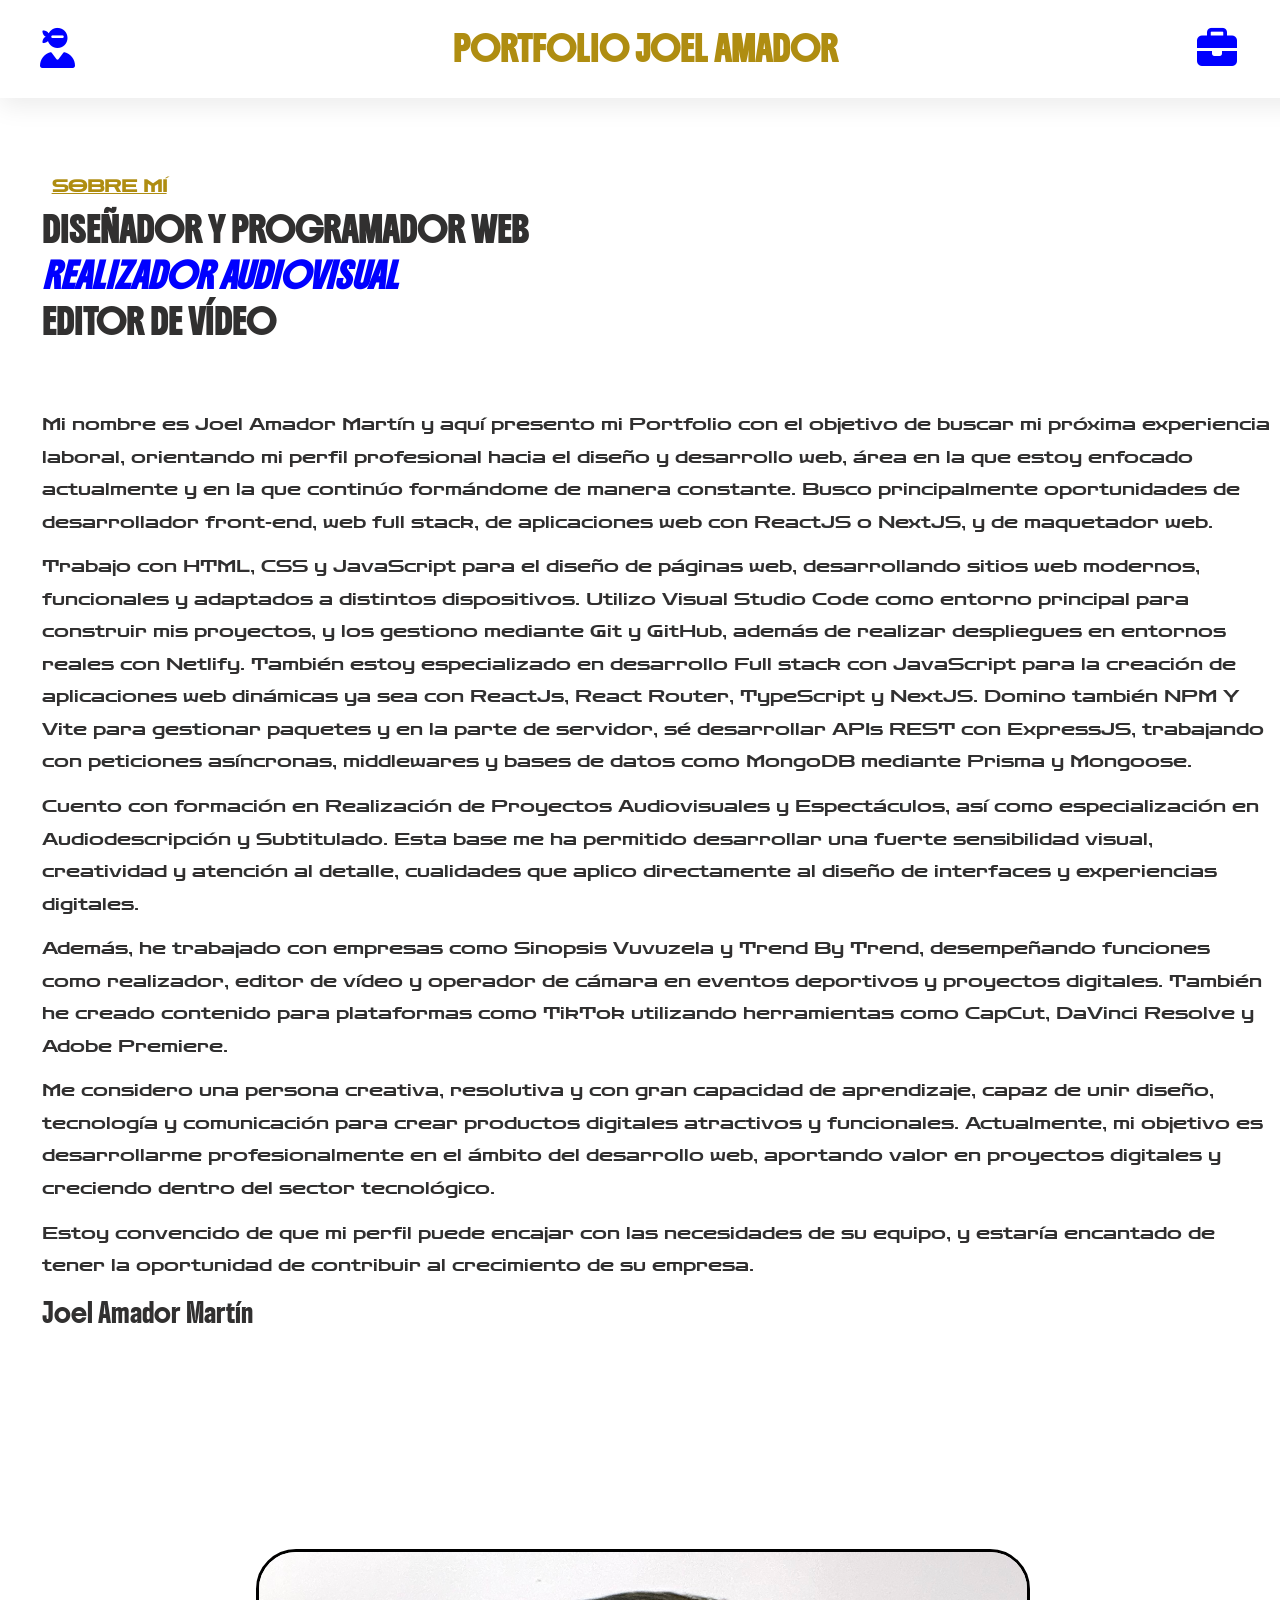
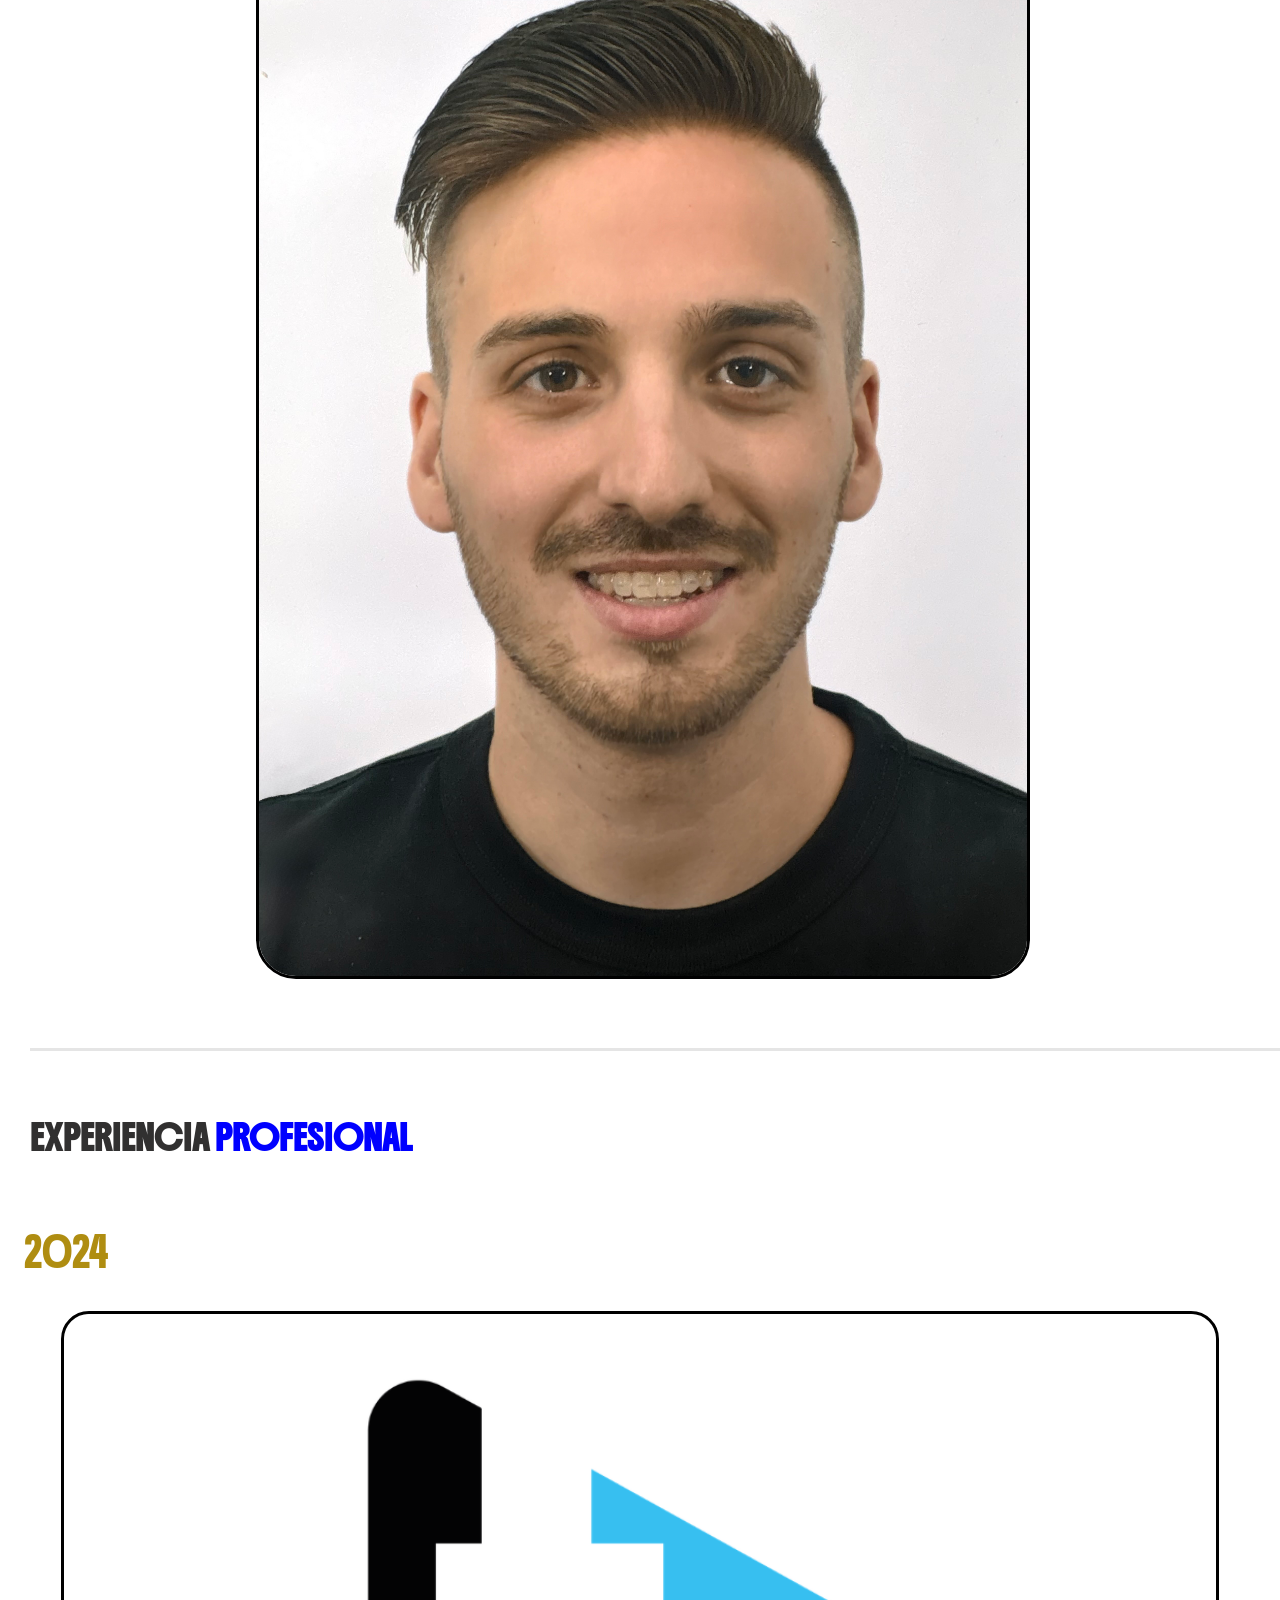
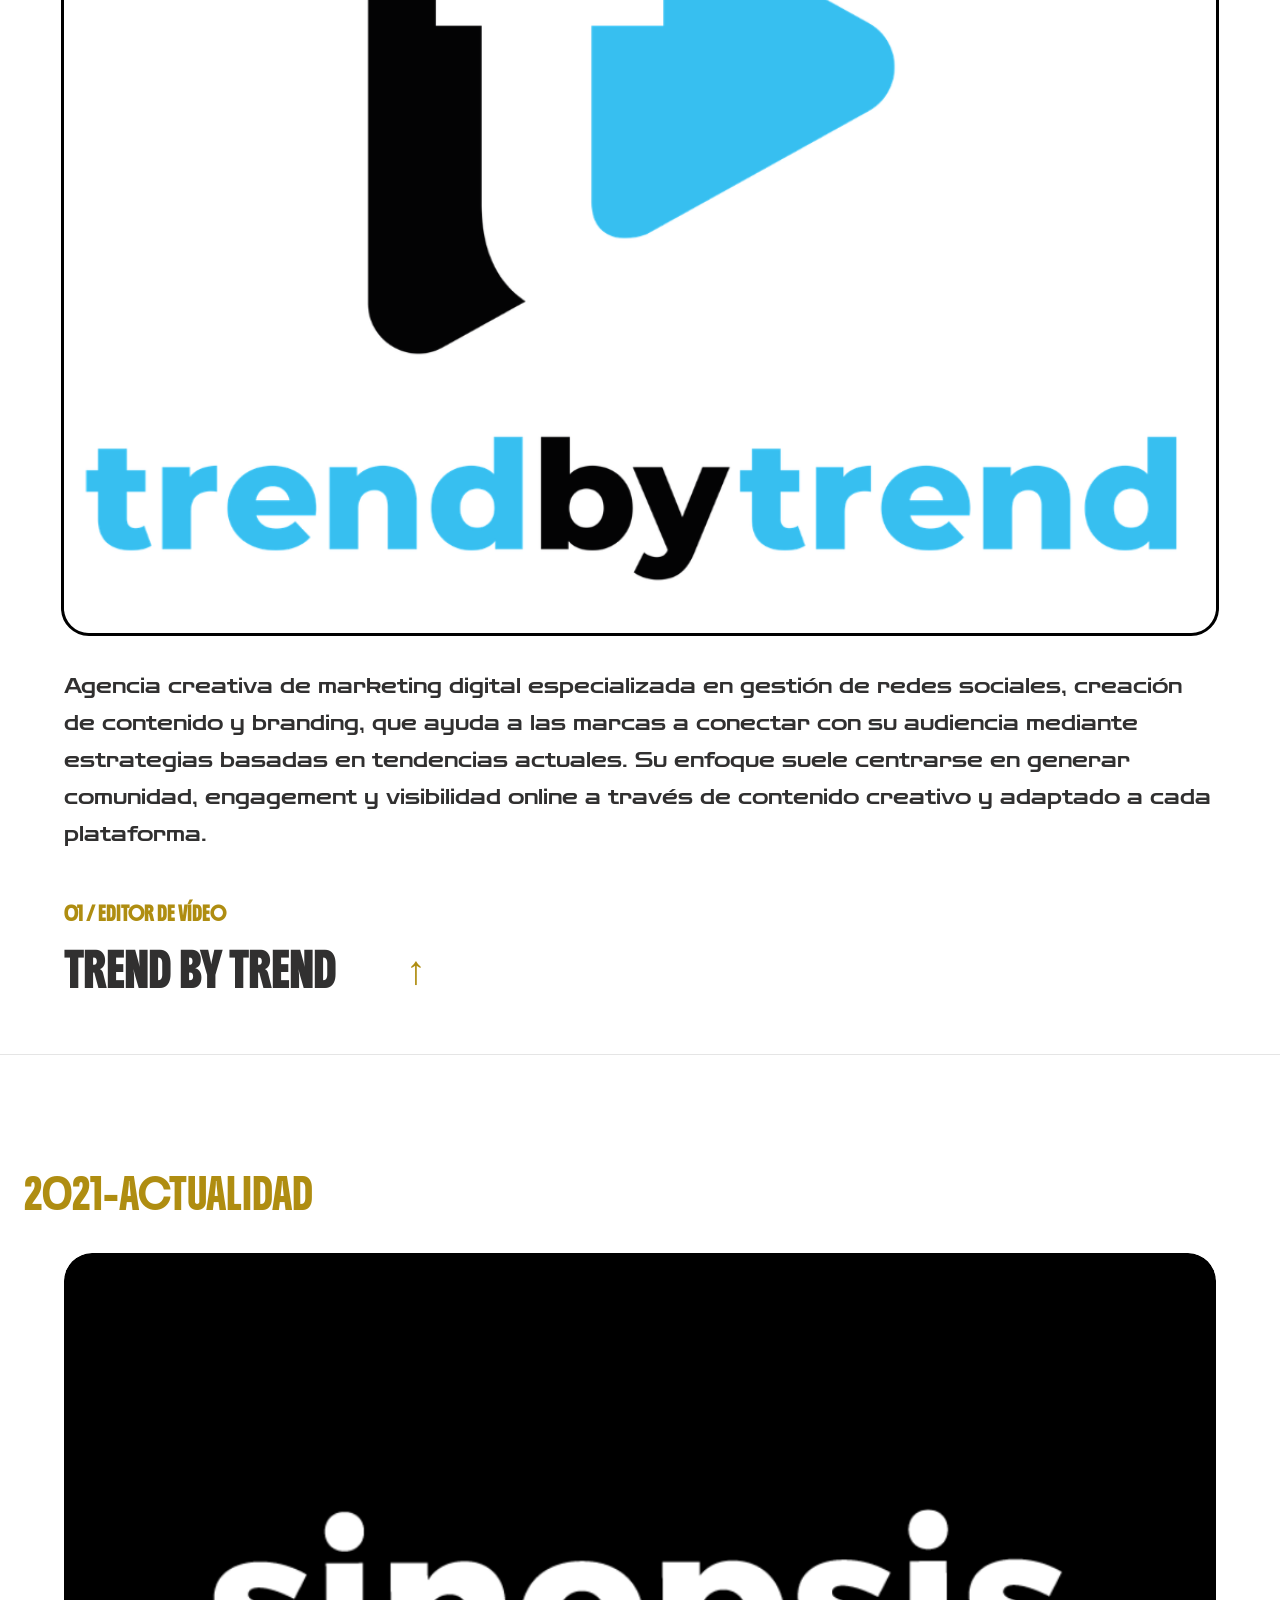
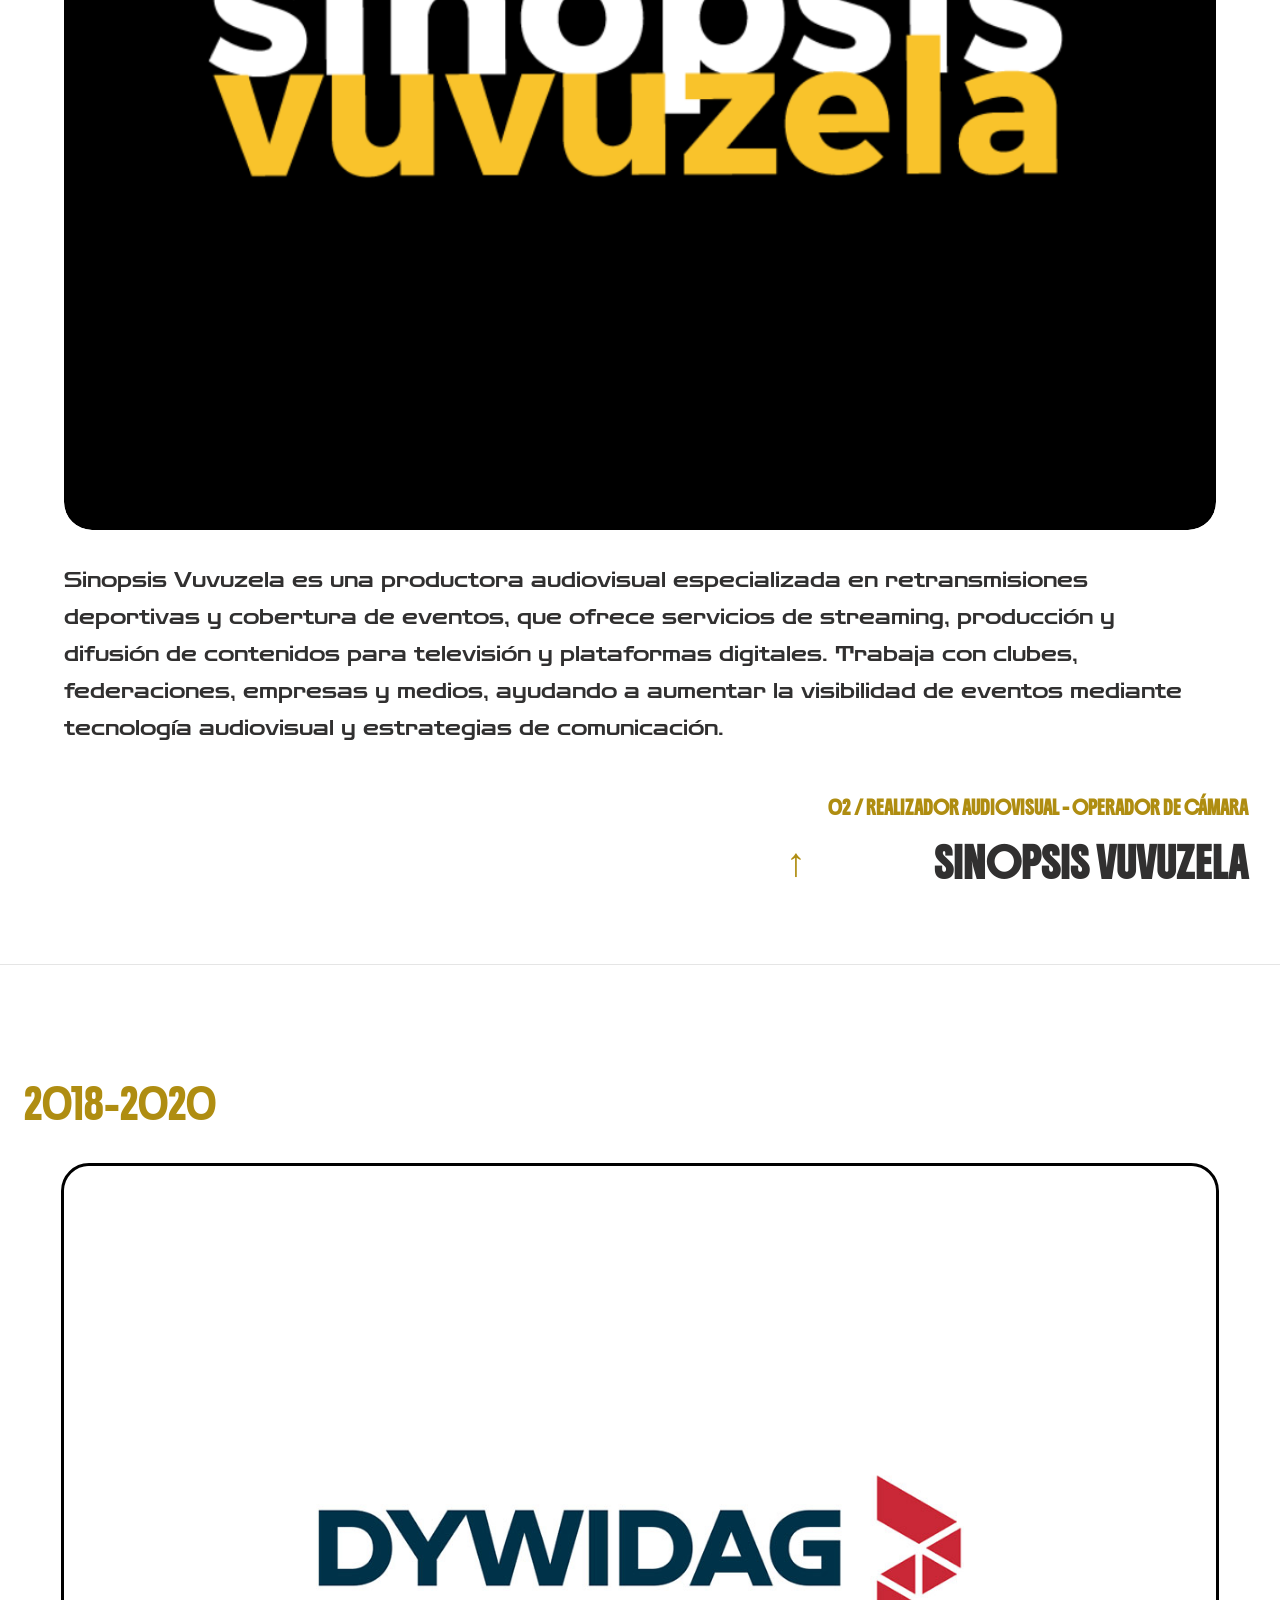
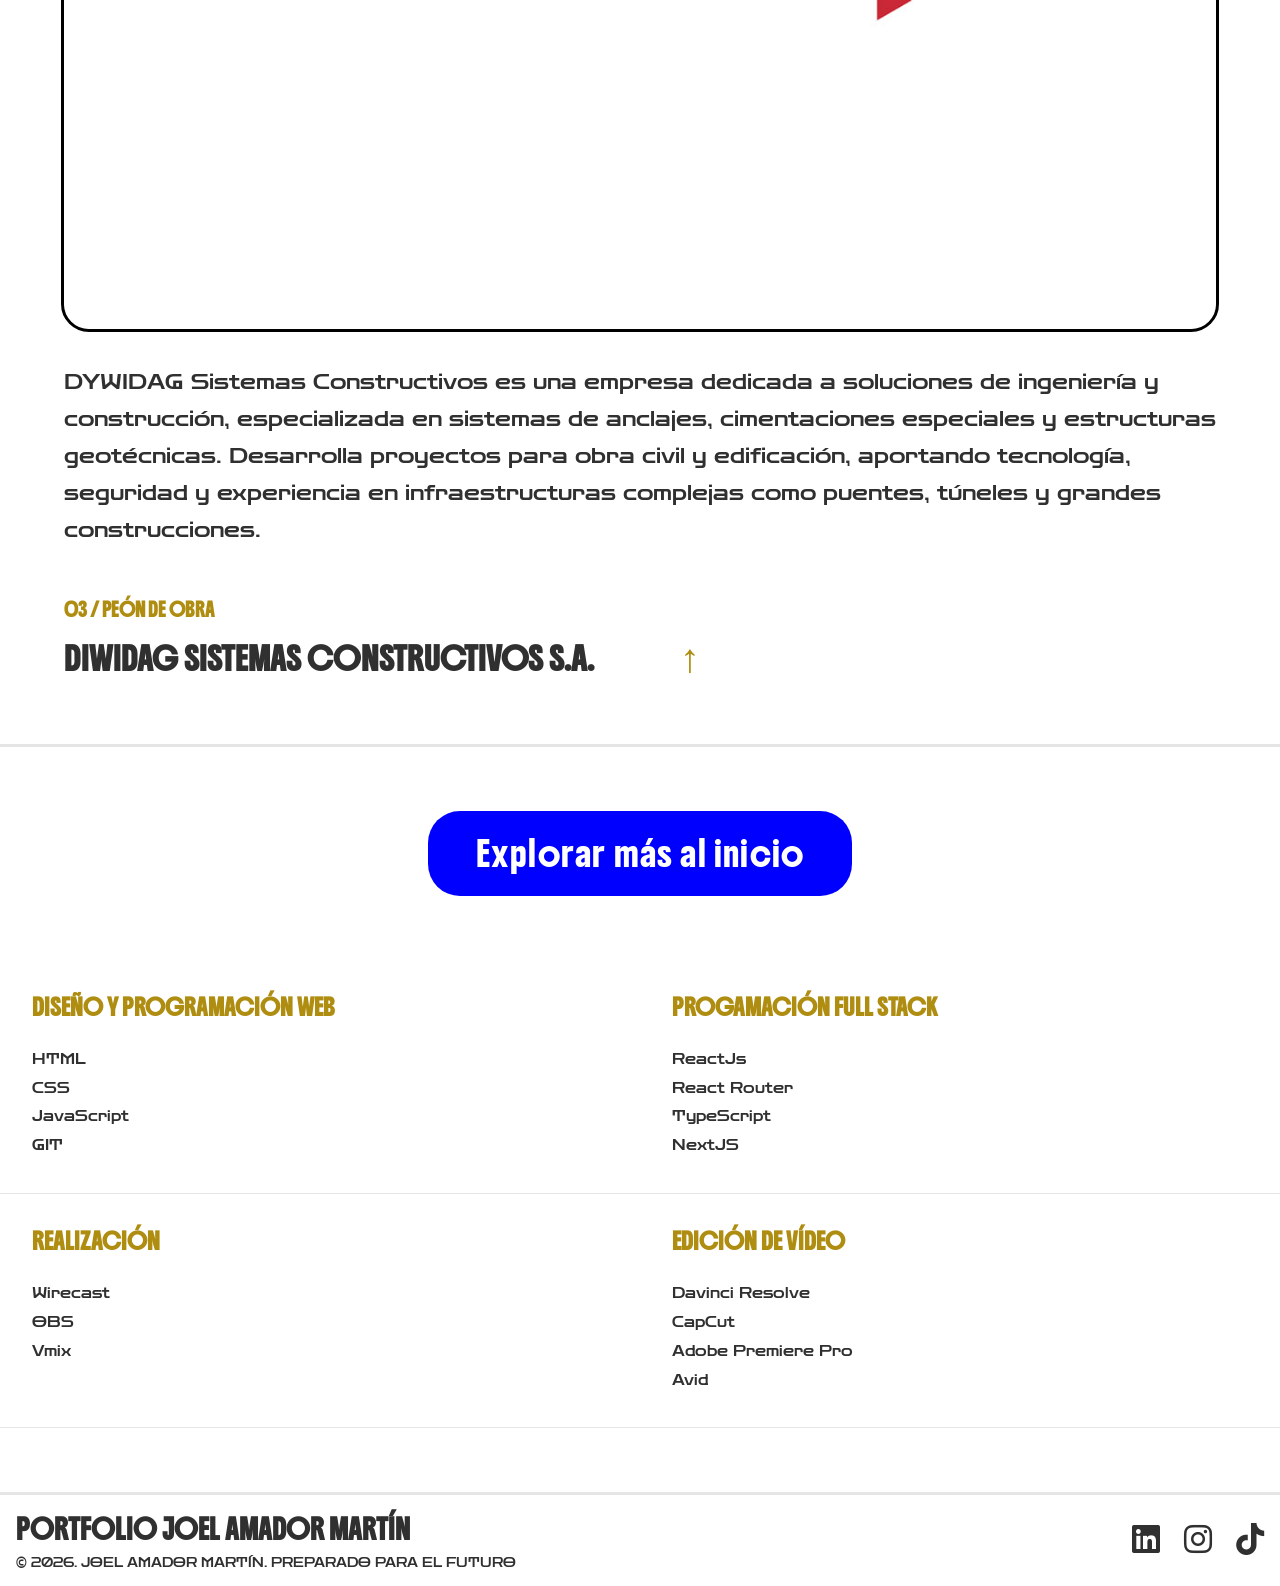
==== commit 6305df5c: "FALTAS DE ORTOGRAFIA" ====
--- a/index.html
+++ b/index.html
@@ -53,13 +53,13 @@
         <span class="medio">REALIZADOR AUDIOVISUAL</span><br>
         <span class="abajo">EDITOR DE VÍDEO</span>
         </h1>
-        <p>Mi nombre es Joel Amador Martín y aqui presento mi Portfolio con el objetivo de buscar mi proxima experiencia laboral, orientando mi perfil profesional hacia el diseño y desarrollo web, área en la que estoy enfocado actualmente y en la que continúo formándome de manera constante. Busco principalmente oportunidades de desarrollador front-end, web full stack, de aplicaciones web con ReactJS o NextJS, y de maquetador web.</p>
+        <p>Mi nombre es Joel Amador Martín y aquí presento mi Portfolio con el objetivo de buscar mi próxima experiencia laboral, orientando mi perfil profesional hacia el diseño y desarrollo web, área en la que estoy enfocado actualmente y en la que continúo formándome de manera constante. Busco principalmente oportunidades de desarrollador front-end, web full stack, de aplicaciones web con ReactJS o NextJS, y de maquetador web.</p>
         
-        <p>Trabajo con HTML, CSS y JavaScript para el diseño de páginas web, desarrollando sitios web modernos, funcionales y adaptados a distintos dispositivos. Utilizo herramientas como Visual Studio Code como herramienta para construir el proceso, y gestiono mis proyectos mediante Git y GitHub, además de realizar despliegues en entornos reales con Netlify. También estoy especializado en desarrollo Full stack con JavaScript para la creación de aplicaciones web dinámicas ya se con ReactJs, React Router, TypeScript y NextJS. Domino también NPM Y Vite para gestionat paquetes y en la parte de servidor, se desarrollar APIs REST con ExpressJS, trabajando con peticiones asíncronas, middlewares y bases de datos como MongoDB mediante Prisma y Mongoose.</p>
+        <p>Trabajo con HTML, CSS y JavaScript para el diseño de páginas web, desarrollando sitios web modernos, funcionales y adaptados a distintos dispositivos. Utilizo Visual Studio Code como entorno principal para construir mis proyectos, y los gestiono mediante Git y GitHub, además de realizar despliegues en entornos reales con Netlify. También estoy especializado en desarrollo Full stack con JavaScript para la creación de aplicaciones web dinámicas ya sea con ReactJs, React Router, TypeScript y NextJS. Domino también NPM Y Vite para gestionar paquetes y en la parte de servidor, sé desarrollar APIs REST con ExpressJS, trabajando con peticiones asíncronas, middlewares y bases de datos como MongoDB mediante Prisma y Mongoose.</p>
 
         <p class="p1">Cuento con formación en Realización de Proyectos Audiovisuales y Espectáculos, así como especialización en Audiodescripción y Subtitulado. Esta base me ha permitido desarrollar una fuerte sensibilidad visual, creatividad y atención al detalle, cualidades que aplico directamente al diseño de interfaces y experiencias digitales.</p>
 
-        <p class="p1">Además, he trabajado con empresas como Sinopsis Vuvuzela y Trend By Trend, desempeñando funciones como realizador, editor de vídeo y operador de cámara en eventos deportivos y proyectos digitales. También he creado contenido para plataformas como TikTok utilizando herramientas como CapCut, Davinci Resolve y Adobe Premiere.</p>
+        <p class="p1">Además, he trabajado con empresas como Sinopsis Vuvuzela y Trend By Trend, desempeñando funciones como realizador, editor de vídeo y operador de cámara en eventos deportivos y proyectos digitales. También he creado contenido para plataformas como TikTok utilizando herramientas como CapCut, DaVinci Resolve y Adobe Premiere.</p>
 
         <p class="p1">Me considero una persona creativa, resolutiva y con gran capacidad de aprendizaje, capaz de unir diseño, tecnología y comunicación para crear productos digitales atractivos y funcionales. Actualmente, mi objetivo es desarrollarme profesionalmente en el ámbito del desarrollo web, aportando valor en proyectos digitales y creciendo dentro del sector tecnológico.</p>
 
